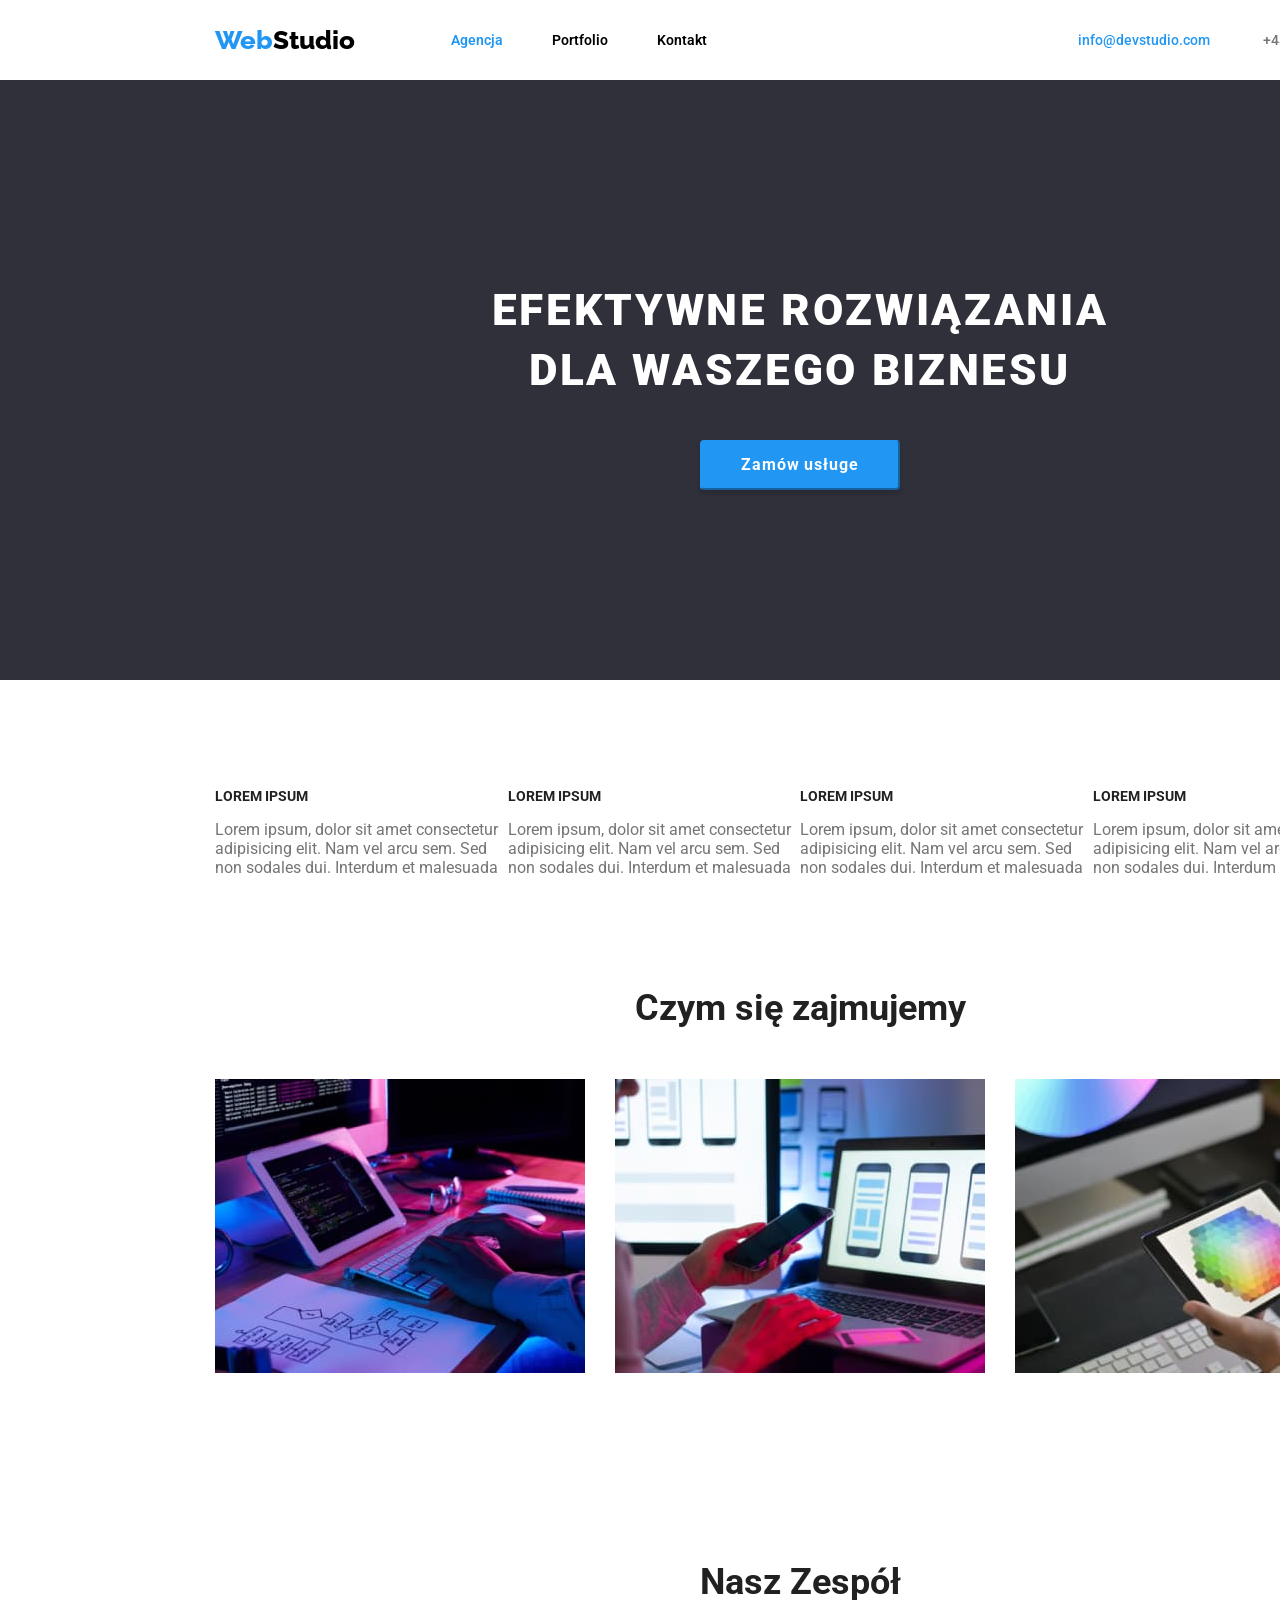
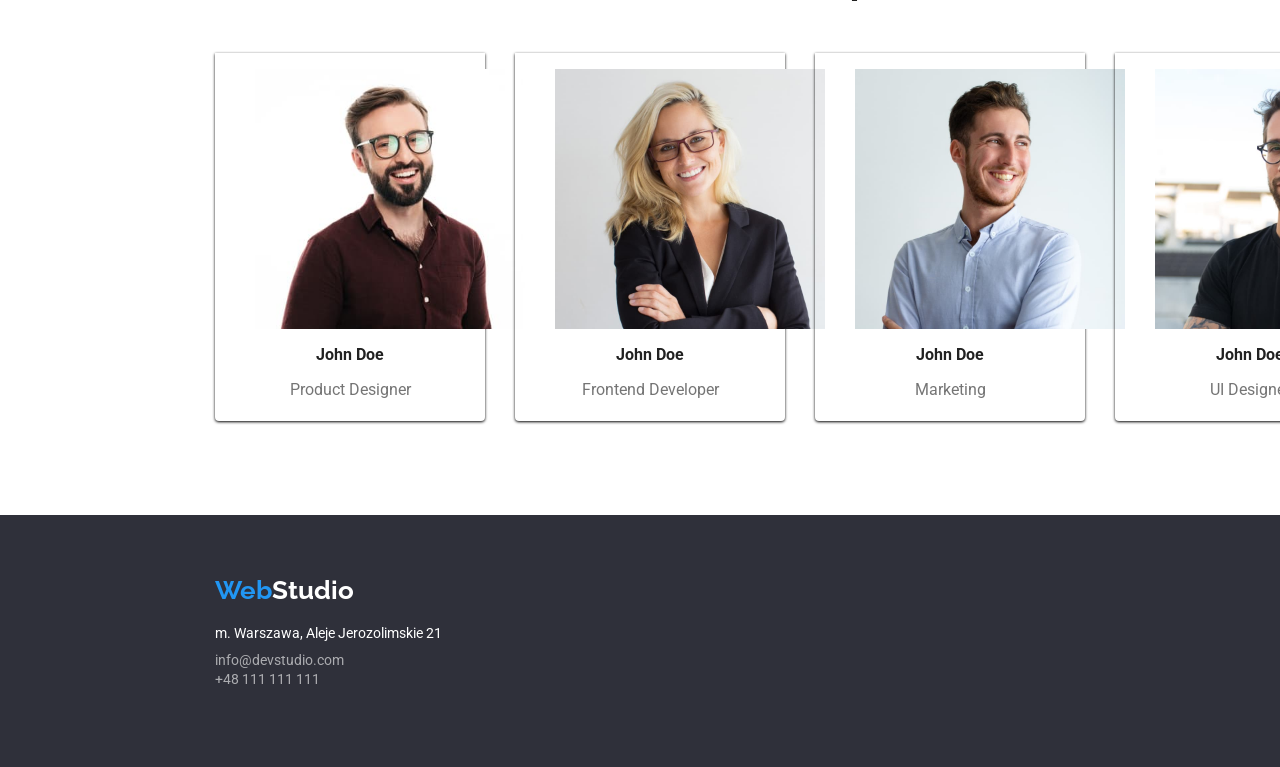
==== index.html @ 06a0cdfe "Add files via upload" ====
<!DOCTYPE html>
<html lang="pl">
  <head>
    <meta charset="UTF-8" />
    <meta http-equiv="X-UA-Compatible" content="IE=edge" />
    <meta name="viewport" content="width=device-width, initial-scale=1.0" />
    <title>goit-markup-hw-03</title>
    <link
      rel="stylesheet"
      href="https://cdnjs.cloudflare.com/ajax/libs/modern-normalize/1.0.0/modern-normalize.min.css"
    />
    <link rel="stylesheet" href="css/styles.css" />
    <link rel="preconnect" href="https://fonts.googleapis.com" />
    <link rel="preconnect" href="https://fonts.gstatic.com" crossorigin />
    <link
      href="https://fonts.googleapis.com/css2?family=Raleway&family=Roboto&display=swap"
      rel="stylesheet"
    />
  </head>

  <body>
    <header class="header cotainer">
      <div class="upper-line container">
        <a href="index.html" class="logo-up link"
          ><span class="logo-first">Web</span
          ><span class="logo-second">Studio</span></a
        >

        <!-- Nawigacja do innych stron -->
        <nav class="nav-links">
          <ul class="nav-class list">
            <li><a href="agencja" class="agency link">Agencja</a></li>
            <li>
              <a href="portfolio.html" class="portfolio link">Portfolio</a>
            </li>
            <li><a href="kontakt" class="contact link">Kontakt</a></li>
          </ul>
        </nav>

        <!-- Mail i telefon -->
        <address class="address-up">
          <a href="mailto:info@devstudio.com" class="address-up-mail link"
            >info@devstudio.com</a
          >
          <a href="tel:+48111111111" class="address-up-tel link"
            >+48 111 111 111</a
          >
        </address>
      </div>
    </header>

    <!--Główny nagłówek + przycisk-->
    <section class="main-headder container">
      <h1>EFEKTYWNE ROZWIĄZANIA DLA WASZEGO BIZNESU</h1>
      <button type="button" class="selector-main">Zamów usługe</button>
    </section>
    <!--Opisy-->
    <main>
      <div class="container">
        <div class="lorem-ipsum">
          <ul class="ipsum list">
            <!-- <div class="list one"> -->
            <li>
              <p class="ipsum-main">LOREM IPSUM</p>
              <p class="ipsum-secondarry">
                Lorem ipsum, dolor sit amet consectetur adipisicing elit. Nam
                vel arcu sem. Sed non sodales dui. Interdum et malesuada
              </p>
            </li>
            <!-- </div>
            <div class="list two"> -->
            <li>
              <p class="ipsum-main">LOREM IPSUM</p>
              <p class="ipsum-secondarry">
                Lorem ipsum, dolor sit amet consectetur adipisicing elit. Nam
                vel arcu sem. Sed non sodales dui. Interdum et malesuada
              </p>
            </li>
            <!-- </div>
            <div class="list three"> -->
            <li>
              <p class="ipsum-main">LOREM IPSUM</p>
              <p class="ipsum-secondarry">
                Lorem ipsum, dolor sit amet consectetur adipisicing elit. Nam
                vel arcu sem. Sed non sodales dui. Interdum et malesuada
              </p>
            </li>
            <!-- </div>
            <div class="list four"> -->
            <li>
              <p class="ipsum-main">LOREM IPSUM</p>
              <p class="ipsum-secondarry">
                Lorem ipsum, dolor sit amet consectetur adipisicing elit. Nam
                vel arcu sem. Sed non sodales dui. Interdum et malesuada
              </p>
            </li>
            <!-- </div> -->
          </ul>
        </div>
        <!--Foto-->
        <section class="photos">
          <h2>Czym się zajmujemy</h2>

          <ul class="photo list">
            <li class="photo-one">
              <img
                src="images/img01.jpg"
                alt="Programowanie"
                width="370"
                height="294"
              />
            </li>
            <li class="photo-two">
              <img
                src="images/img02.jpg"
                alt="Smartfony"
                width="370"
                height="294"
              />
            </li>
            <li class="photo-three">
              <img
                src="images/img03.jpg"
                alt="paleta kolorów na tablecie"
                width="370"
                height="294"
              />
            </li>
          </ul>
        </section>
        <!--Załoga-->
        <section class="our-team">
          <h2>Nasz Zespół</h2>
          <div class="container">
            <ul class="members list">
              <li class="member">
                <figure>
                  <img
                    src="images/portrait01.jpg"
                    alt="John Product Designer"
                    width="270"
                    height="260"
                  />
                  <figcaption>
                    <p class="john-doe">John Doe</p>
                    <p class="member-text">Product Designer</p>
                  </figcaption>
                </figure>
              </li>

              <li class="member two">
                <figure>
                  <img
                    src="images/portrait02.jpg"
                    alt="John Product Designer"
                    width="270"
                    height="260"
                  />
                  <figcaption>
                    <p class="john-doe">John Doe</p>
                    <p class="member-text">Frontend Developer</p>
                  </figcaption>
                </figure>
              </li>

              <li class="member three">
                <figure>
                  <img
                    src="images/portrait03.jpg"
                    alt="John Product Designer"
                    width="270"
                    height="260"
                  />
                  <figcaption>
                    <p class="john-doe">John Doe</p>
                    <p class="member-text">Marketing</p>
                  </figcaption>
                </figure>
              </li>

              <li class="member four">
                <figure>
                  <img
                    src="images/portrait04.jpg"
                    alt="John Product Designer"
                    width="270"
                    height="260"
                  />
                  <figcaption>
                    <p class="john-doe">John Doe</p>
                    <p class="member-text">UI Designer</p>
                  </figcaption>
                </figure>
              </li>
            </ul>
          </div>
        </section>
      </div>
    </main>
    <!--Stopka-->
    <footer>
      <div class="container">
        <section class="lower-line">
          <h3>
            <a href="index.html" class="logo-down link"
              ><span class="logo-down-first">Web</span
              ><span class="logo-down-second">Studio</span></a
            >
          </h3>

          <address class="adress-down-first">
            m. Warszawa, Aleje Jerozolimskie 21
          </address>

          <address class="adress-down-second link">
            <a href="mailto:info@devstudio.com" class="mail-bottom"
              >info@devstudio.com</a
            >
            <br />
            <a href="tel:+48111111111" class="tel-bottom">+48 111 111 111</a>
          </address>
        </section>
      </div>
    </footer>
  </body>
</html>
---- css/styles.css ----
:root {
  --first-text-color: #212121;
  --second-text-color: #757575;
  --third-text-color: #ffffff;
  --fourth-text-color: #2196f3;
  --fifth-text-color: #000;
  --first-background-color: #fff;
  --second-background-color: #2f303a;
  --button-color: #2196f3;
  --selectors-background-colour: #f5f4fa;
}

body {
  font-family: Roboto;
  line-height: normal;
  box-sizing: border-box;
  display: block;
  color: var(--second-text-color);
}

h1,
h2,
h3,
h4,
h5,
h6 {
  margin: 0;
}

ul,
ol {
  margin: 0;
  padding: 0;
}

p {
  padding: 0;
}

img {
  display: block;
}
.list {
  list-style: none;
}

.link {
  text-decoration: none;
}

.container {
  width: 1600px;
  align-items: center;
  /* margin: 0 auto; */
}

/* style nagłówka */
.header .countainer {
  display: flex;
  align-items: center;
}
.header {
  border: var(--first-background-color);
  width: 1600px;
  height: 80px;
  display: flex;
}

.header .upper-line {
  background-color: var(--first-background-color);
  display: flex;
}
.logo-up {
  font-family: Raleway;
  font-weight: 900;
  font-size: 26px;
  text-decoration: none;
  text-align: left;
  width: 145px;
  height: 31px;
  margin-left: 215px;
}
.logo-up :hover {
  font-family: Raleway;
  font-weight: 800;
  font-size: 26px;
  text-decoration: none;
}

.logo-first {
  color: var(--fourth-text-color);
  font-weight: 800;
  font-size: 26px;
}
.logo-second {
  color: var(--fifth-text-color);
  font-weight: 800;
  font-size: 26px;
}
.header .nav-links {
  padding-left: 91px;
}
.nav-links ul {
  font-weight: 600;
  font-size: 14px;
  font-style: normal;
  line-height: 16px;
  word-spacing: 46px;
}

.nav-class li {
  display: inline;
  text-decoration: none;
}

.nav-class li:hover {
  display: inline;
  text-decoration: none;
}

.nav-class a {
  text-decoration: none;
}

.nav-class a:hover {
  display: inline;
}

.agency {
  color: #2196f3;
}
.agency:hover {
  text-decoration: none;
}
.portfolio {
  color: #000;
}
.portfolio:hover {
  text-decoration: none;
}
.contact {
  color: #000;
}
.contact:hover {
  text-decoration: none;
}

.header .address-up {
  padding-left: 371px;
}

.address-up {
  font-weight: 500;
  font-size: 14px;
  font-style: normal;
  text-align: right;
  top: 32px;
}

.address-up :hover {
  font-weight: 500;
  font-size: 14px;
  text-decoration: underline;
  text-align: right;
}

.address-up-mail {
  color: #2196f3;
  text-decoration: none;
}

.address-up-tel {
  color: var(--second-text-color);
  text-decoration: none;
  padding-left: 50px;
}

/* style Głównego nagłówka i przycisku na stronie głónej*/

.main-headder {
  background-color: var(--second-background-color);
  text-align: center;
  align-items: center;
  width: 1600px;
  height: 600px;
}
h1 {
  font-weight: 900;
  font-size: 44px;
  line-height: 60px;
  letter-spacing: 0.06em;
  text-transform: uppercase;
  color: var(--third-text-color);
  padding: 200px 452px 40px 452px;
}

.selector-main {
  font-style: normal;
  font-weight: 700;
  font-size: 16px;
  line-height: 30px;
  letter-spacing: 0.06em;
  background-color: var(--button-color);
  border-color: var(--button-color);
  border-radius: 4px;
  box-shadow: 0px 4px 4px rgba(0, 0, 0, 0.15);
  color: var(--third-text-color);
  cursor: pointer;
  width: 200px;
  height: 50px;
  margin-bottom: 200px;
}

.selector-main :hover,
.selector-main :focus {
  color: var(--third-text-color);
}

/*komórki lorem ipsum*/
.ipsum {
  display: flex;
  margin-left: 215px;
  margin-right: 215px;
  margin-top: 94px;
  justify-content: space-evenly;
  padding-bottom: 94px;
}

.ipsum.reversed {
  flex-direction: row;
}

.lorem-ipsum li {
  list-style: none;
  display: block;
  text-align: left;
}

.ipsum-main {
  font-weight: 700;
  font-size: 14px;
  color: var(--first-text-color);
  text-align: left;
}

.ipsum-secondarry {
  font-weight: 400;
  font-size: 14;
  font-style: normal;
  text-decoration: none;
  text-align: left;
  display: flex;
}

/* Foto */
.photos {
  background-color: var(--first-background-color);
  display: inline;
  color: var(--first-text-color);
}
.photos h2 {
  text-align: center;
  font-weight: 700;
  font-size: 36px;
  padding-bottom: 50px;
}

.photos ul {
  list-style: none;
}
.photo {
  display: flex;
  align-items: center;
  justify-content: space-between;
  flex-direction: row;
  margin-left: 215px;
  margin-right: 215px;
  padding-bottom: 188px;
}

/*Zespół*/
.our-team {
  background-color: var(--first-background-color);
}
.member {
  width: 270px;
  height: 368px;
  box-shadow: 0 2px 1px 0 #000000;
  box-shadow: 0 1px 1px 0 #000000;
  box-shadow: 0 1px 3px 0 #000000;
  border-bottom-right-radius: 4px;
  border-bottom-left-radius: 4px;
  border-image-width: 270px;
}

.our-team h2 {
  color: var(--first-text-color);
  font-weight: 700;
  font-size: 36px;
  text-align: center;
  padding-bottom: 50px;
}

.members {
  display: flex;
  flex-direction: row;
  justify-content: space-between;
  padding-bottom: 94px;
  margin-left: 215px;
  margin-right: 215px;
}

.members li {
  list-style: none;
  font-size: 16px;
  font-weight: 400;
}

.john-doe {
  font-size: 16px;
  font-weight: 700;
  text-align: center;
  color: var(--first-text-color);
}
.member-text {
  font-size: 16px;
  font-weight: 400;
  text-align: center;
}

/*Stopka*/

.lower-line {
  background-color: var(--second-background-color);
  height: 252px;
  padding-left: 215px;
  padding-top: 60px;
}

.logo-down {
  font-family: Raleway;
  font-weight: 700;
  font-size: 26px;
  text-decoration: none;
}
.logo-down:hover {
  font-family: Raleway;
  font-weight: 700;
  font-size: 26px;
  text-decoration: underline;
}
.logo-down-first {
  color: var(--fourth-text-color);
  font-weight: 700;
  font-size: 26px;
}

.logo-down-second {
  color: var(--third-text-color);
  font-weight: 700;
  font-size: 26px;
}

.adress-down-first {
  font-size: 14px;
  font-weight: 400;
  font-style: normal;
  color: var(--third-text-color);
  padding-top: 20px;
  padding-bottom: 9px;
}

.adress-down-second a {
  font-size: 14px;
  font-weight: 400;
  font-style: normal;
  text-decoration: none;
  color: rgba(255, 255, 255, 0.6);
}

.adress-down-second a:hover {
  font-size: 14px;
  font-weight: 400;
  font-style: normal;
  text-decoration: underline;
  color: rgba(255, 255, 255, 0.6);
}

/*Style dla <main> Portfolio*/

.selectors {
  background-color: var(--first-background-color);
  display: flex;
  font-style: normal;
  font-weight: 500;
  font-size: 16px;
  line-height: 26px;
  list-style: none;
  justify-content: center;
}
.selector-one {
  color: var(--first-text-color);
  background-color: var(--selectors-background-colour);
  border: none;
  cursor: pointer;
  width: 93px;
  height: 38px;
}
.selector-one:hover,
.selector-two:hover,
.selector-three:hover,
.selector-four:hover,
.selector-five:hover {
  text-align: center;
  background-color: var(--button-color);
  border-color: var(--button-color);
  border-radius: 4px;
  color: var(--third-text-color);
}

.selector-one :focus,
.selector-two :focus,
.selector-three :focus,
.selector-four :focus,
.selector-five :focus {
  text-align: center;
  background-color: var(--button-color);
  border-color: var(--button-color);
  border-radius: 4px;
  color: var(--third-text-color);
}

.selector-two {
  color: var(--first-text-color);
  background-color: var(--selectors-background-colour);
  border: none;
  cursor: pointer;
  width: 93px;
  height: 38px;
}

.selector-three {
  color: var(--first-text-color);
  background-color: var(--selectors-background-colour);
  border: none;
  cursor: pointer;
  width: 93px;
  height: 38px;
}

.selector-four {
  color: var(--first-text-color);
  background-color: var(--selectors-background-colour);
  border: none;
  cursor: pointer;
  width: 93px;
  height: 38px;
}

.selector-five {
  color: var(--first-text-color);
  background-color: var(--selectors-background-colour);
  border: none;
  cursor: pointer;
  width: 93px;
  height: 38px;
}
.selectors ul {
  list-style: none;
  text-align: center;
}
.products {
  display: flex;
  flex-wrap: wrap;
  margin-left: 215px;
  margin-top: 50px;
  padding-bottom: 114px;
  list-style: none;
}
.products li {
  padding-right: 30px;
  padding-bottom: 30px;
}
.prod-title {
  font-size: 18;
  font-weight: 700;
  color: var(--first-text-color);
  padding-top: 20px;
  padding-left: 24px;
}
.prod-decription {
  font-size: 16;
  font-weight: 400;
  color: var(--second-text-color);
  padding-left: 24px;
  padding-top: 4px;
}
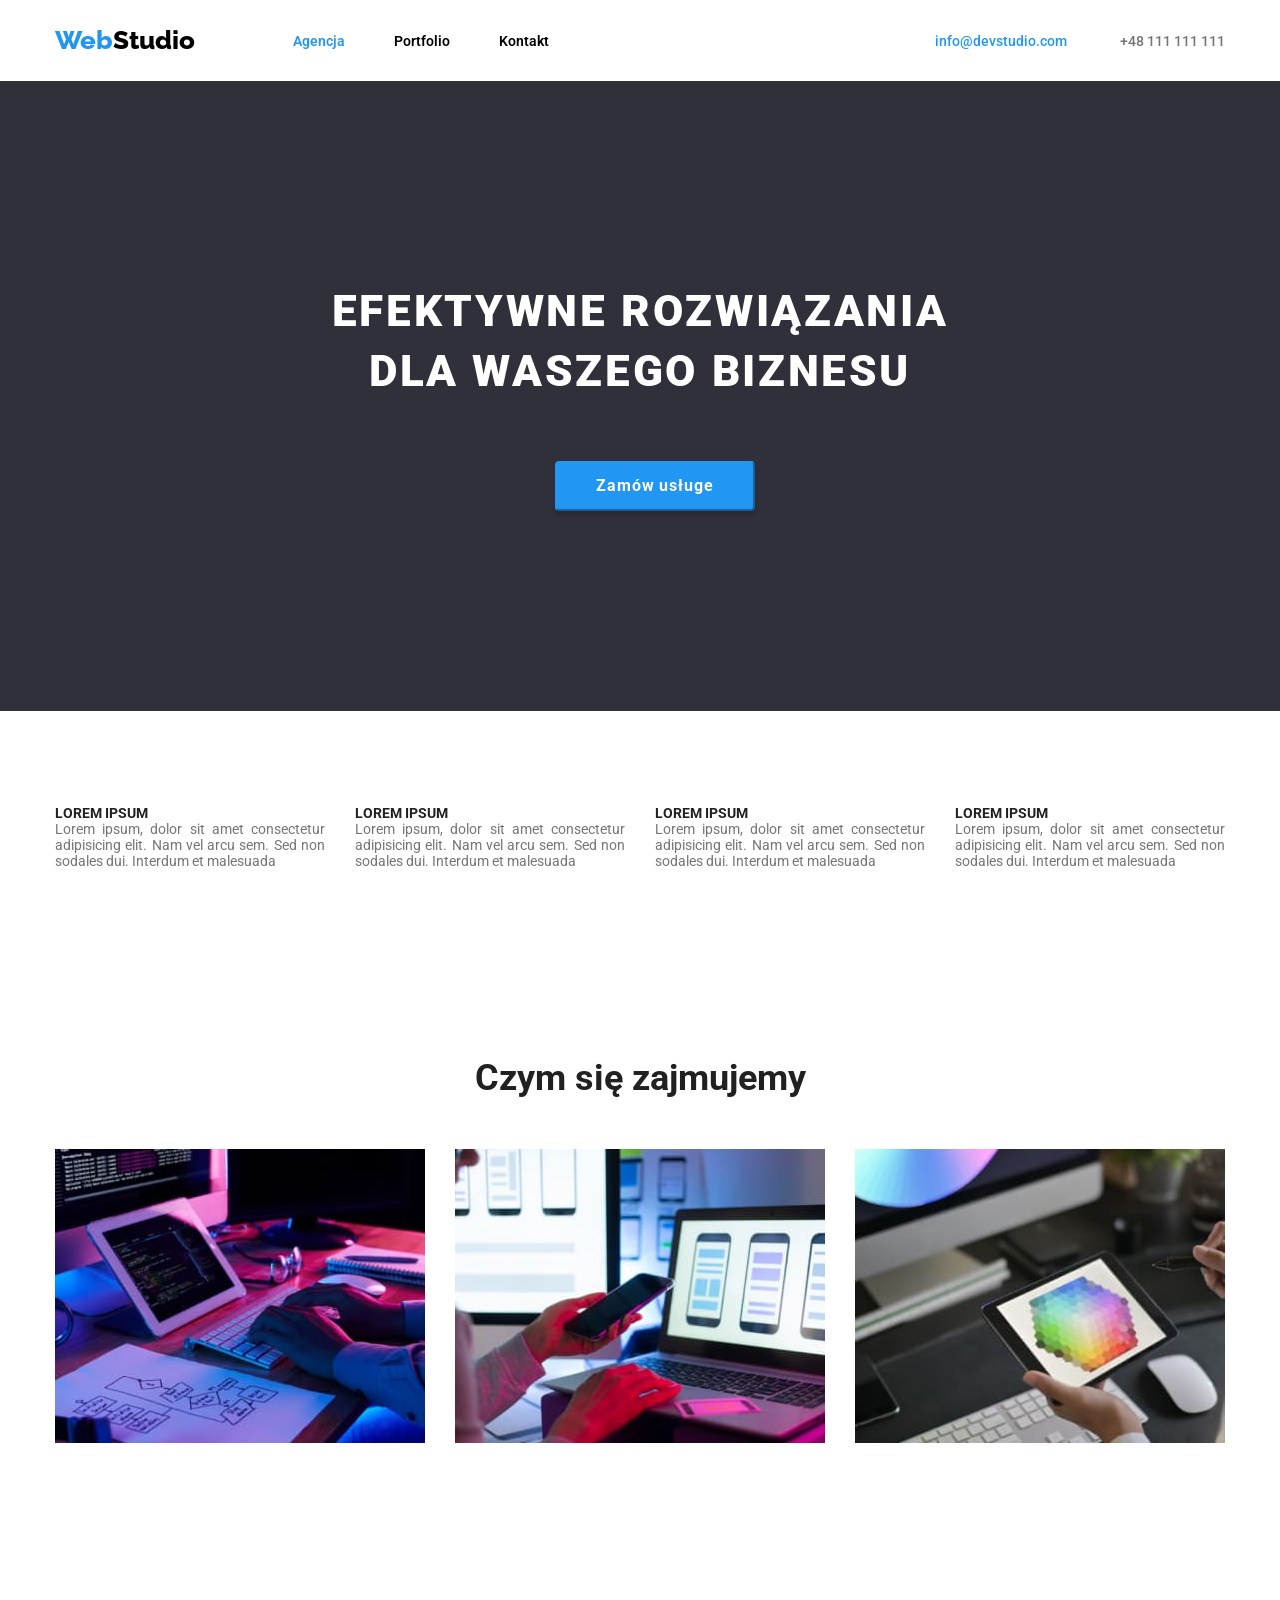
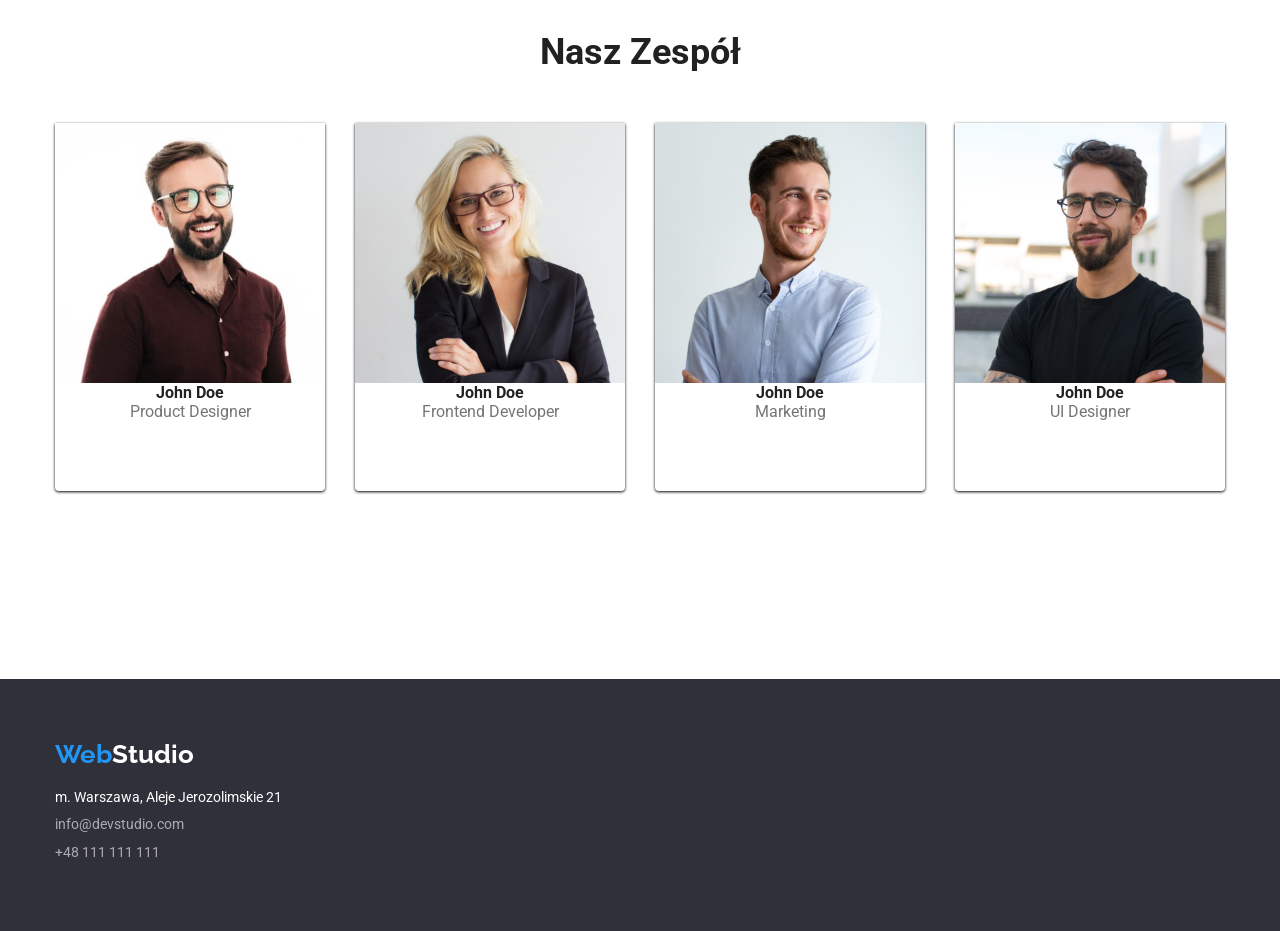
==== commit a90911c1: "update index.html" ====
--- a/index.html
+++ b/index.html
@@ -50,88 +50,91 @@
     </header>
 
     <!--Główny nagłówek + przycisk-->
-    <section class="main-headder container">
-      <h1>EFEKTYWNE ROZWIĄZANIA DLA WASZEGO BIZNESU</h1>
-      <button type="button" class="selector-main">Zamów usługe</button>
+    <section class="main-headder">
+      <div class="container">
+        <h1>EFEKTYWNE ROZWIĄZANIA DLA WASZEGO BIZNESU</h1>
+        <button type="button" class="selector-main">Zamów usługe</button>
+      </div>
     </section>
     <!--Opisy-->
     <main>
-      <div class="container">
+      <div>
         <div class="lorem-ipsum">
-          <ul class="ipsum list">
-            <!-- <div class="list one"> -->
-            <li>
-              <p class="ipsum-main">LOREM IPSUM</p>
-              <p class="ipsum-secondarry">
-                Lorem ipsum, dolor sit amet consectetur adipisicing elit. Nam
-                vel arcu sem. Sed non sodales dui. Interdum et malesuada
-              </p>
-            </li>
-            <!-- </div>
-            <div class="list two"> -->
-            <li>
-              <p class="ipsum-main">LOREM IPSUM</p>
-              <p class="ipsum-secondarry">
-                Lorem ipsum, dolor sit amet consectetur adipisicing elit. Nam
-                vel arcu sem. Sed non sodales dui. Interdum et malesuada
-              </p>
-            </li>
-            <!-- </div>
-            <div class="list three"> -->
-            <li>
-              <p class="ipsum-main">LOREM IPSUM</p>
-              <p class="ipsum-secondarry">
-                Lorem ipsum, dolor sit amet consectetur adipisicing elit. Nam
-                vel arcu sem. Sed non sodales dui. Interdum et malesuada
-              </p>
-            </li>
-            <!-- </div>
-            <div class="list four"> -->
-            <li>
-              <p class="ipsum-main">LOREM IPSUM</p>
-              <p class="ipsum-secondarry">
-                Lorem ipsum, dolor sit amet consectetur adipisicing elit. Nam
-                vel arcu sem. Sed non sodales dui. Interdum et malesuada
-              </p>
-            </li>
-            <!-- </div> -->
-          </ul>
+          <div class="container">
+            <ul class="ipsum list section">
+              <li>
+                <p class="ipsum-main">LOREM IPSUM</p>
+                <p class="ipsum-secondarry">
+                  Lorem ipsum, dolor sit amet consectetur adipisicing elit. Nam
+                  vel arcu sem. Sed non sodales dui. Interdum et malesuada
+                </p>
+              </li>
+
+              <li>
+                <p class="ipsum-main">LOREM IPSUM</p>
+                <p class="ipsum-secondarry">
+                  Lorem ipsum, dolor sit amet consectetur adipisicing elit. Nam
+                  vel arcu sem. Sed non sodales dui. Interdum et malesuada
+                </p>
+              </li>
+
+              <li>
+                <p class="ipsum-main">LOREM IPSUM</p>
+                <p class="ipsum-secondarry">
+                  Lorem ipsum, dolor sit amet consectetur adipisicing elit. Nam
+                  vel arcu sem. Sed non sodales dui. Interdum et malesuada
+                </p>
+              </li>
+
+              <li>
+                <p class="ipsum-main">LOREM IPSUM</p>
+                <p class="ipsum-secondarry">
+                  Lorem ipsum, dolor sit amet consectetur adipisicing elit. Nam
+                  vel arcu sem. Sed non sodales dui. Interdum et malesuada
+                </p>
+              </li>
+              <!-- </div> -->
+            </ul>
+          </div>
         </div>
         <!--Foto-->
-        <section class="photos">
-          <h2>Czym się zajmujemy</h2>
-
-          <ul class="photo list">
-            <li class="photo-one">
-              <img
-                src="images/img01.jpg"
-                alt="Programowanie"
-                width="370"
-                height="294"
-              />
-            </li>
-            <li class="photo-two">
-              <img
-                src="images/img02.jpg"
-                alt="Smartfony"
-                width="370"
-                height="294"
-              />
-            </li>
-            <li class="photo-three">
-              <img
-                src="images/img03.jpg"
-                alt="paleta kolorów na tablecie"
-                width="370"
-                height="294"
-              />
-            </li>
-          </ul>
-        </section>
+        <div class="photos">
+          <div class="container section">
+            <h2>Czym się zajmujemy</h2>
+
+            <ul class="photo list">
+              <li class="photo-one">
+                <img
+                  src="images/img01.jpg"
+                  alt="Programowanie"
+                  width="370"
+                  height="294"
+                />
+              </li>
+              <li class="photo-two">
+                <img
+                  src="images/img02.jpg"
+                  alt="Smartfony"
+                  width="370"
+                  height="294"
+                />
+              </li>
+              <li class="photo-three">
+                <img
+                  src="images/img03.jpg"
+                  alt="paleta kolorów na tablecie"
+                  width="370"
+                  height="294"
+                />
+              </li>
+            </ul>
+          </div>
+        </div>
         <!--Załoga-->
-        <section class="our-team">
-          <h2>Nasz Zespół</h2>
+        <div class="our-team section">
           <div class="container">
+            <h2>Nasz Zespół</h2>
+
             <ul class="members list">
               <li class="member">
                 <figure>
@@ -194,13 +197,13 @@
               </li>
             </ul>
           </div>
-        </section>
+        </div>
       </div>
     </main>
     <!--Stopka-->
     <footer>
-      <div class="container">
-        <section class="lower-line">
+      <div class="lower-line section">
+        <div class="container">
           <h3>
             <a href="index.html" class="logo-down link"
               ><span class="logo-down-first">Web</span
@@ -213,13 +216,17 @@
           </address>
 
           <address class="adress-down-second link">
-            <a href="mailto:info@devstudio.com" class="mail-bottom"
-              >info@devstudio.com</a
-            >
-            <br />
-            <a href="tel:+48111111111" class="tel-bottom">+48 111 111 111</a>
+            <ul class="adress-down list">
+              <li class="mail-bottom">
+                <a href="mailto:info@devstudio.com">info@devstudio.com</a>
+              </li>
+
+              <li class="tel-bottom">
+                <a href="tel:+48111111111">+48 111 111 111</a>
+              </li>
+            </ul>
           </address>
-        </section>
+        </div>
       </div>
     </footer>
   </body>
--- a/css/styles.css
+++ b/css/styles.css
@@ -10,6 +10,11 @@
   --selectors-background-colour: #f5f4fa;
 }
 
+* {
+  margin: 0;
+  padding: 0;
+}
+
 body {
   font-family: Roboto;
   line-height: normal;
@@ -49,23 +54,27 @@
 }
 
 .container {
-  width: 1600px;
-  align-items: center;
-  /* margin: 0 auto; */
-}
-
+  width: 1200px;
+  margin: 0 auto;
+  padding-left: 15px;
+  padding-right: 15px;
+}
+
+.section {
+  padding-top: 94px;
+  padding-bottom: 94px;
+}
 /* style nagłówka */
-.header .countainer {
-  display: flex;
-  align-items: center;
-}
 .header {
   border: var(--first-background-color);
-  width: 1600px;
-  height: 80px;
-  display: flex;
-}
-
+  display: flex;
+  align-items: center;
+  padding-top: 25px;
+  padding-bottom: 25px;
+}
+.upper-line {
+  align-items: center;
+}
 .header .upper-line {
   background-color: var(--first-background-color);
   display: flex;
@@ -78,7 +87,6 @@
   text-align: left;
   width: 145px;
   height: 31px;
-  margin-left: 215px;
 }
 .logo-up :hover {
   font-family: Raleway;
@@ -97,15 +105,20 @@
   font-weight: 800;
   font-size: 26px;
 }
+
 .header .nav-links {
-  padding-left: 91px;
+  padding-left: 93px;
+  gap: 46px;
+  top: 32px;
 }
 .nav-links ul {
+  display: inline;
   font-weight: 600;
   font-size: 14px;
   font-style: normal;
   line-height: 16px;
   word-spacing: 46px;
+  align-items: center;
 }
 
 .nav-class li {
@@ -146,15 +159,15 @@
 }
 
 .header .address-up {
-  padding-left: 371px;
+  margin-left: auto;
+  display: inline;
 }
 
 .address-up {
   font-weight: 500;
   font-size: 14px;
   font-style: normal;
-  text-align: right;
-  top: 32px;
+  text-align: left;
 }
 
 .address-up :hover {
@@ -179,10 +192,9 @@
 
 .main-headder {
   background-color: var(--second-background-color);
-  text-align: center;
-  align-items: center;
-  width: 1600px;
-  height: 600px;
+}
+.main-headder .container {
+  align-items: center;
 }
 h1 {
   font-weight: 900;
@@ -190,12 +202,15 @@
   line-height: 60px;
   letter-spacing: 0.06em;
   text-transform: uppercase;
-  color: var(--third-text-color);
-  padding: 200px 452px 40px 452px;
+  text-align: center;
+  color: var(--third-text-color);
+  padding: 200px 252px 30px 252px;
 }
 
 .selector-main {
   font-style: normal;
+  text-align: center;
+  align-items: center;
   font-weight: 700;
   font-size: 16px;
   line-height: 30px;
@@ -208,7 +223,7 @@
   cursor: pointer;
   width: 200px;
   height: 50px;
-  margin-bottom: 200px;
+  margin: 30px 500px 200px 500px;
 }
 
 .selector-main :hover,
@@ -219,11 +234,8 @@
 /*komórki lorem ipsum*/
 .ipsum {
   display: flex;
-  margin-left: 215px;
-  margin-right: 215px;
-  margin-top: 94px;
   justify-content: space-evenly;
-  padding-bottom: 94px;
+  gap: 30px;
 }
 
 .ipsum.reversed {
@@ -245,10 +257,10 @@
 
 .ipsum-secondarry {
   font-weight: 400;
-  font-size: 14;
-  font-style: normal;
-  text-decoration: none;
-  text-align: left;
+  font-size: 14px;
+  font-style: normal;
+  text-decoration: none;
+  text-align: justify;
   display: flex;
 }
 
@@ -267,18 +279,16 @@
 
 .photos ul {
   list-style: none;
+  gap: 30px;
 }
 .photo {
   display: flex;
   align-items: center;
   justify-content: space-between;
   flex-direction: row;
-  margin-left: 215px;
-  margin-right: 215px;
-  padding-bottom: 188px;
-}
-
-/*Zespół*/
+}
+
+/*Załoga*/
 .our-team {
   background-color: var(--first-background-color);
 }
@@ -305,9 +315,8 @@
   display: flex;
   flex-direction: row;
   justify-content: space-between;
+  gap: 30px;
   padding-bottom: 94px;
-  margin-left: 215px;
-  margin-right: 215px;
 }
 
 .members li {
@@ -333,7 +342,6 @@
 .lower-line {
   background-color: var(--second-background-color);
   height: 252px;
-  padding-left: 215px;
   padding-top: 60px;
 }
 
@@ -376,6 +384,7 @@
   font-style: normal;
   text-decoration: none;
   color: rgba(255, 255, 255, 0.6);
+  text-align: left;
 }
 
 .adress-down-second a:hover {
@@ -385,12 +394,18 @@
   text-decoration: underline;
   color: rgba(255, 255, 255, 0.6);
 }
+.mail-bottom {
+  margin-bottom: 9px;
+}
 
 /*Style dla <main> Portfolio*/
-
 .selectors {
+  padding-bottom: 50px;
+}
+.selectors-list {
   background-color: var(--first-background-color);
   display: flex;
+  gap: 8px;
   font-style: normal;
   font-weight: 500;
   font-size: 16px;
@@ -469,27 +484,27 @@
   list-style: none;
   text-align: center;
 }
-.products {
-  display: flex;
+
+.products-list {
+  display: flex;
+  align-content: space-between;
   flex-wrap: wrap;
-  margin-left: 215px;
-  margin-top: 50px;
-  padding-bottom: 114px;
-  list-style: none;
-}
-.products li {
-  padding-right: 30px;
-  padding-bottom: 30px;
+  flex-basis: calc((100% - 60px) / 3);
+  gap: 30px;
+  align-items: center;
+}
+.products-list li {
+  border-bottom: 1px solid #eeeeee;
 }
 .prod-title {
-  font-size: 18;
+  font-size: 18px;
   font-weight: 700;
   color: var(--first-text-color);
   padding-top: 20px;
   padding-left: 24px;
 }
 .prod-decription {
-  font-size: 16;
+  font-size: 16px;
   font-weight: 400;
   color: var(--second-text-color);
   padding-left: 24px;
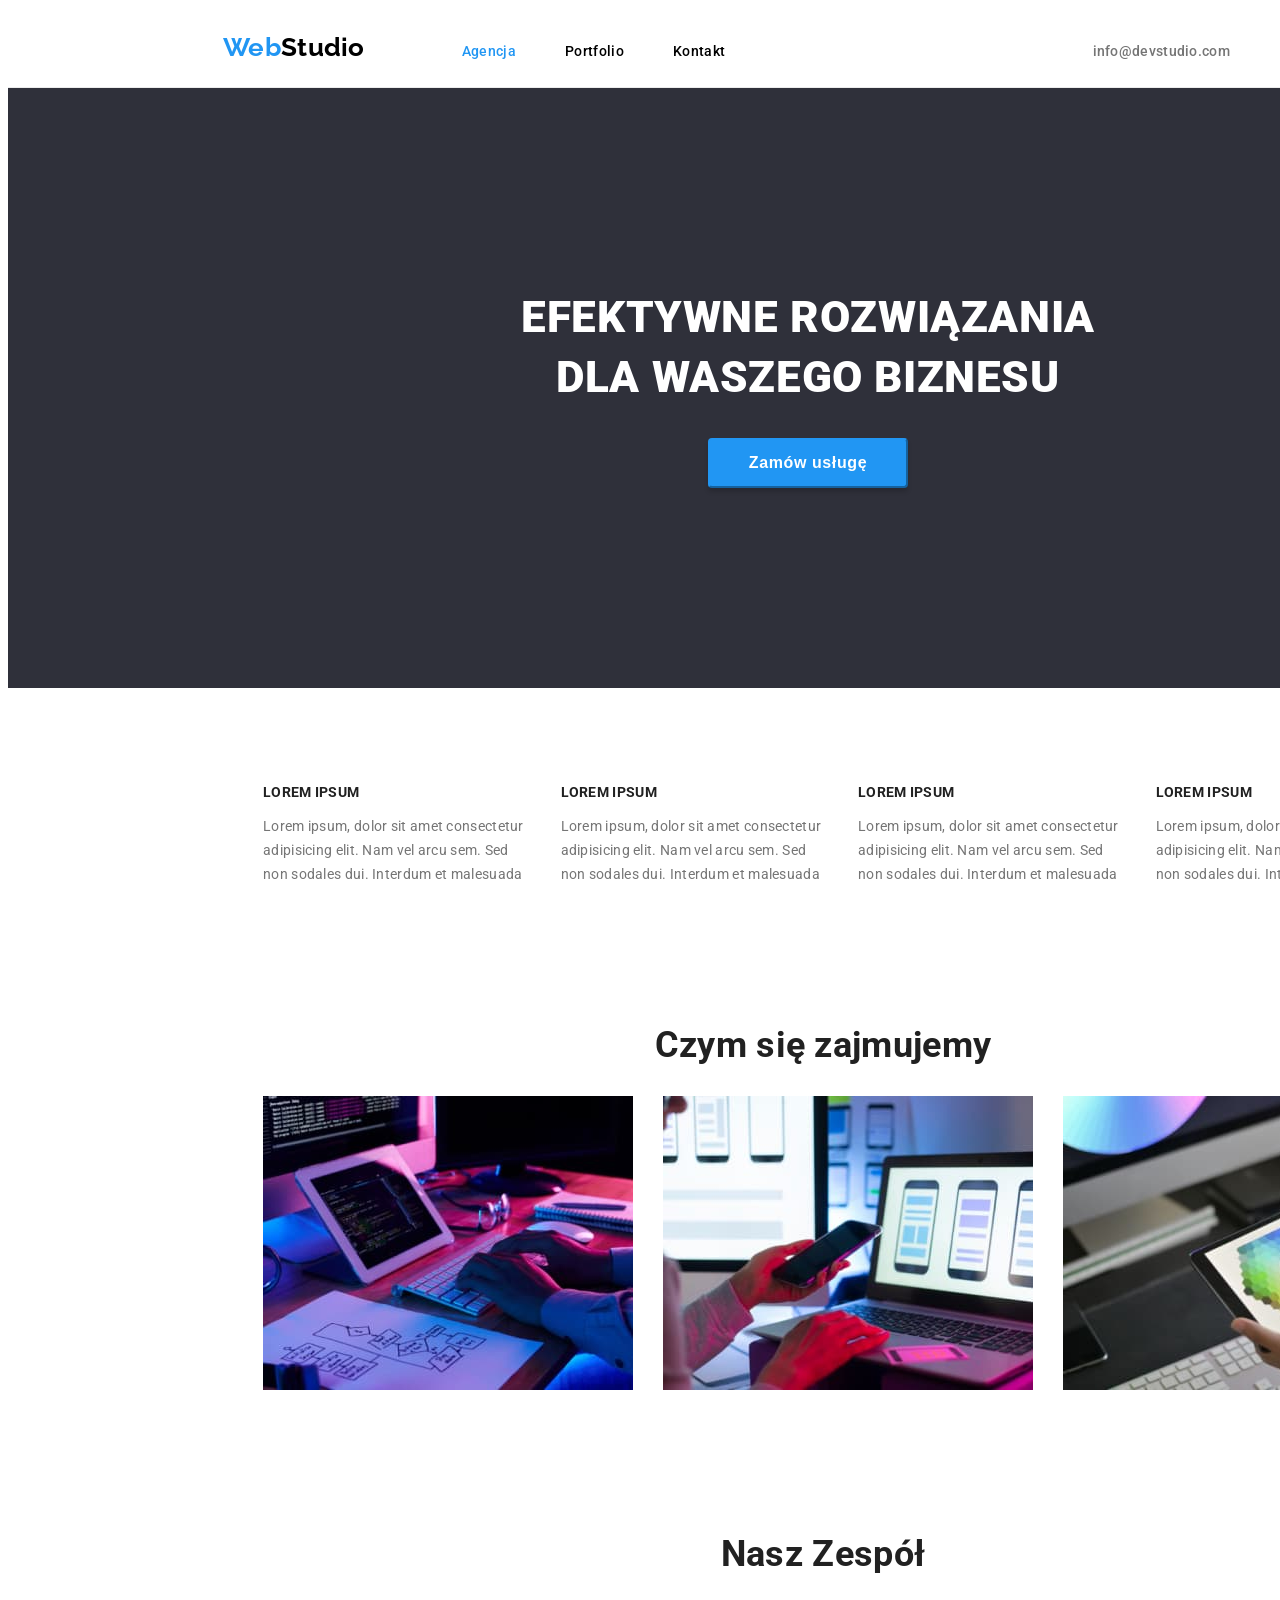
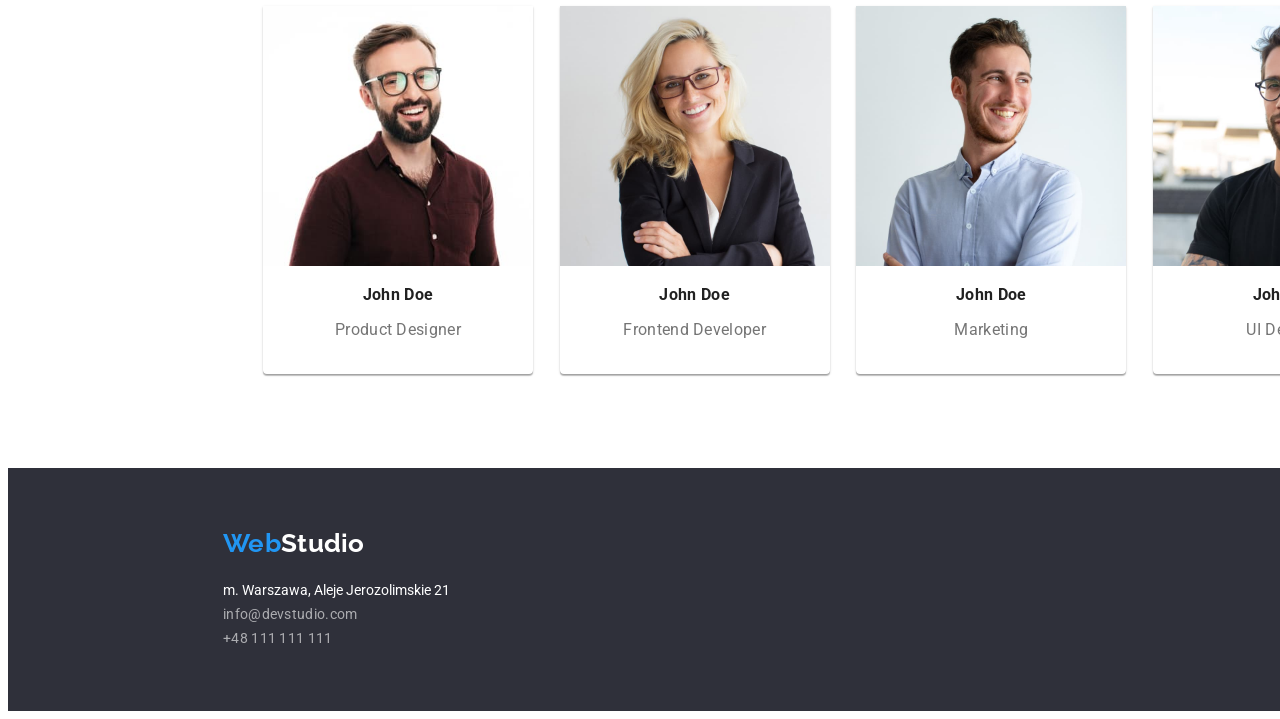
==== commit 8be9fade: "Add files via upload" ====
--- a/index.html
+++ b/index.html
@@ -7,102 +7,101 @@
     <title>goit-markup-hw-03</title>
     <link
       rel="stylesheet"
-      href="https://cdnjs.cloudflare.com/ajax/libs/modern-normalize/1.0.0/modern-normalize.min.css"
+      href="node_modules/modern-normalize/modern-normalize.css"
     />
-    <link rel="stylesheet" href="css/styles.css" />
+    <link rel="stylesheet" href="./css/styles.css" />
     <link rel="preconnect" href="https://fonts.googleapis.com" />
     <link rel="preconnect" href="https://fonts.gstatic.com" crossorigin />
     <link
-      href="https://fonts.googleapis.com/css2?family=Raleway&family=Roboto&display=swap"
+      href="https://fonts.googleapis.com/css2?family=Raleway:wght@700&family=Roboto:wght@400;500;700;900&display=swap"
       rel="stylesheet"
     />
   </head>
-
   <body>
-    <header class="header cotainer">
-      <div class="upper-line container">
-        <a href="index.html" class="logo-up link"
-          ><span class="logo-first">Web</span
-          ><span class="logo-second">Studio</span></a
-        >
-
-        <!-- Nawigacja do innych stron -->
-        <nav class="nav-links">
-          <ul class="nav-class list">
-            <li><a href="agencja" class="agency link">Agencja</a></li>
-            <li>
-              <a href="portfolio.html" class="portfolio link">Portfolio</a>
-            </li>
-            <li><a href="kontakt" class="contact link">Kontakt</a></li>
-          </ul>
-        </nav>
-
-        <!-- Mail i telefon -->
-        <address class="address-up">
-          <a href="mailto:info@devstudio.com" class="address-up-mail link"
-            >info@devstudio.com</a
-          >
-          <a href="tel:+48111111111" class="address-up-tel link"
-            >+48 111 111 111</a
-          >
-        </address>
+    <header>
+      <div class="container">
+        <div class="header">
+          <div class="header-logo">
+            <a href="index.html" class="logo-up"
+              ><span class="web">Web</span
+              ><span class="studio-up">Studio</span></a
+            >
+          </div>
+
+          <!-- Nawigacja do innych stron -->
+
+          <div class="nav-links">
+            <ul class="nav-list">
+              <li><a href="index.html" class="agency active">Agencja</a></li>
+              <li><a href="portfolio.html" class="portfolio">Portfolio</a></li>
+              <li><a href="/kontakt" class="contact">Kontakt</a></li>
+            </ul>
+          </div>
+
+          <!-- Mail i telefon-->
+          <div class="contact-details">
+            <a href="mailto:info@devstudio.com" class="contact-details_email"
+              >info@devstudio.com</a
+            >
+            <a href="tel:+48111111111" class="contact-details_tel"
+              >+48 111 111 111</a
+            >
+          </div>
+        </div>
       </div>
     </header>
 
-    <!--Główny nagłówek + przycisk-->
-    <section class="main-headder">
+    <main>
+      <!--Główny nagłówek + przycisk-->
+      <div class="button-background">
+        <h1 class="button-description">
+          EFEKTYWNE ROZWIĄZANIA <br />
+          DLA WASZEGO BIZNESU
+        </h1>
+        <button type="button" class="order-button">Zamów usługę</button>
+      </div>
+      <!--Opisy-->
       <div class="container">
-        <h1>EFEKTYWNE ROZWIĄZANIA DLA WASZEGO BIZNESU</h1>
-        <button type="button" class="selector-main">Zamów usługe</button>
-      </div>
-    </section>
-    <!--Opisy-->
-    <main>
-      <div>
-        <div class="lorem-ipsum">
-          <div class="container">
-            <ul class="ipsum list section">
-              <li>
-                <p class="ipsum-main">LOREM IPSUM</p>
-                <p class="ipsum-secondarry">
-                  Lorem ipsum, dolor sit amet consectetur adipisicing elit. Nam
-                  vel arcu sem. Sed non sodales dui. Interdum et malesuada
-                </p>
-              </li>
-
-              <li>
-                <p class="ipsum-main">LOREM IPSUM</p>
-                <p class="ipsum-secondarry">
-                  Lorem ipsum, dolor sit amet consectetur adipisicing elit. Nam
-                  vel arcu sem. Sed non sodales dui. Interdum et malesuada
-                </p>
-              </li>
-
-              <li>
-                <p class="ipsum-main">LOREM IPSUM</p>
-                <p class="ipsum-secondarry">
-                  Lorem ipsum, dolor sit amet consectetur adipisicing elit. Nam
-                  vel arcu sem. Sed non sodales dui. Interdum et malesuada
-                </p>
-              </li>
-
-              <li>
-                <p class="ipsum-main">LOREM IPSUM</p>
-                <p class="ipsum-secondarry">
-                  Lorem ipsum, dolor sit amet consectetur adipisicing elit. Nam
-                  vel arcu sem. Sed non sodales dui. Interdum et malesuada
-                </p>
-              </li>
-              <!-- </div> -->
-            </ul>
-          </div>
-        </div>
-        <!--Foto-->
-        <div class="photos">
-          <div class="container section">
+        <section class="section">
+          <div class="lorem-ipsum">
+            <ul>
+              <li>
+                <p class="ipsum-main">LOREM IPSUM</p>
+                <p class="ipsum-secondarry">
+                  Lorem ipsum, dolor sit amet consectetur adipisicing elit. Nam
+                  vel arcu sem. Sed non sodales dui. Interdum et malesuada
+                </p>
+              </li>
+              <li>
+                <p class="ipsum-main">LOREM IPSUM</p>
+                <p class="ipsum-secondarry">
+                  Lorem ipsum, dolor sit amet consectetur adipisicing elit. Nam
+                  vel arcu sem. Sed non sodales dui. Interdum et malesuada
+                </p>
+              </li>
+              <li>
+                <p class="ipsum-main">LOREM IPSUM</p>
+                <p class="ipsum-secondarry">
+                  Lorem ipsum, dolor sit amet consectetur adipisicing elit. Nam
+                  vel arcu sem. Sed non sodales dui. Interdum et malesuada
+                </p>
+              </li>
+              <li>
+                <p class="ipsum-main">LOREM IPSUM</p>
+                <p class="ipsum-secondarry">
+                  Lorem ipsum, dolor sit amet consectetur adipisicing elit. Nam
+                  vel arcu sem. Sed non sodales dui. Interdum et malesuada
+                </p>
+              </li>
+            </ul>
+          </div>
+        </section>
+        <!--Photo-->
+        <section class="section">
+          <div class="photos">
             <h2>Czym się zajmujemy</h2>
 
-            <ul class="photo list">
+            <ul class="photo">
               <li class="photo-one">
                 <img
                   src="images/img01.jpg"
@@ -129,13 +128,14 @@
               </li>
             </ul>
           </div>
-        </div>
-        <!--Załoga-->
-        <div class="our-team section">
-          <div class="container">
+        </section>
+
+        <!--Team-->
+
+        <section class="section">
+          <div class="our-team">
             <h2>Nasz Zespół</h2>
-
-            <ul class="members list">
+            <ul class="members">
               <li class="member">
                 <figure>
                   <img
@@ -151,7 +151,7 @@
                 </figure>
               </li>
 
-              <li class="member two">
+              <li class="member">
                 <figure>
                   <img
                     src="images/portrait02.jpg"
@@ -166,7 +166,7 @@
                 </figure>
               </li>
 
-              <li class="member three">
+              <li class="member">
                 <figure>
                   <img
                     src="images/portrait03.jpg"
@@ -181,7 +181,7 @@
                 </figure>
               </li>
 
-              <li class="member four">
+              <li class="member">
                 <figure>
                   <img
                     src="images/portrait04.jpg"
@@ -197,35 +197,43 @@
               </li>
             </ul>
           </div>
-        </div>
+        </section>
       </div>
     </main>
-    <!--Stopka-->
-    <footer>
-      <div class="lower-line section">
-        <div class="container">
-          <h3>
-            <a href="index.html" class="logo-down link"
-              ><span class="logo-down-first">Web</span
-              ><span class="logo-down-second">Studio</span></a
-            >
-          </h3>
-
-          <address class="adress-down-first">
-            m. Warszawa, Aleje Jerozolimskie 21
-          </address>
-
-          <address class="adress-down-second link">
-            <ul class="adress-down list">
-              <li class="mail-bottom">
-                <a href="mailto:info@devstudio.com">info@devstudio.com</a>
-              </li>
-
-              <li class="tel-bottom">
-                <a href="tel:+48111111111">+48 111 111 111</a>
-              </li>
-            </ul>
-          </address>
+
+    <!--Footer-->
+
+    <footer class="section_footer">
+      <div class="container">
+        <div>
+          <section>
+            <div class="lower-line">
+              <div class="left_section">
+                <h3>
+                  <a href="index.html" class="logo-down"
+                    ><span class="logo-down-first">Web</span
+                    ><span class="logo-down-second">Studio</span></a
+                  >
+                </h3>
+
+                <address class="adress-down-first">
+                  m. Warszawa, Aleje Jerozolimskie 21
+                </address>
+
+                <div class="footer-conntact">
+                  <a
+                    class="footer-conntact_email"
+                    href="mailto:info@devstudio.com"
+                    >info@devstudio.com</a
+                  >
+                  <br />
+                  <a class="footer-conntact_tel" href="tel:+48111111111"
+                    >+48 111 111 111</a
+                  >
+                </div>
+              </div>
+            </div>
+          </section>
         </div>
       </div>
     </footer>
--- a/css/styles.css
+++ b/css/styles.css
@@ -10,137 +10,100 @@
   --selectors-background-colour: #f5f4fa;
 }
 
-* {
-  margin: 0;
-  padding: 0;
-}
-
 body {
-  font-family: Roboto;
-  line-height: normal;
-  box-sizing: border-box;
-  display: block;
+  font-family: "Roboto", "Raleway", sans-serif;
   color: var(--second-text-color);
-}
-
-h1,
-h2,
-h3,
-h4,
-h5,
-h6 {
-  margin: 0;
-}
-
-ul,
-ol {
-  margin: 0;
-  padding: 0;
-}
-
-p {
-  padding: 0;
-}
-
-img {
-  display: block;
-}
-.list {
-  list-style: none;
-}
-
-.link {
-  text-decoration: none;
 }
 
 .container {
   width: 1200px;
-  margin: 0 auto;
+  margin-left: 200px;
+  margin-right: 200px;
   padding-left: 15px;
   padding-right: 15px;
 }
 
 .section {
   padding-top: 94px;
-  padding-bottom: 94px;
-}
-/* style nagłówka */
+  /* padding-bottom: 94px; */
+}
+
+/* Header - start */
+header {
+  width: 1600px;
+  border-bottom: 1px solid #ececec;
+}
 .header {
-  border: var(--first-background-color);
-  display: flex;
-  align-items: center;
-  padding-top: 25px;
+  background-color: var(--first-background-color);
+  display: block;
+  padding-top: 24px;
   padding-bottom: 25px;
 }
-.upper-line {
-  align-items: center;
-}
-.header .upper-line {
-  background-color: var(--first-background-color);
-  display: flex;
-}
+
+/* Web Studio */
+
+.header-logo {
+  display: inline;
+  text-align: left;
+}
+
 .logo-up {
   font-family: Raleway;
-  font-weight: 900;
+  font-weight: 700;
   font-size: 26px;
-  text-decoration: none;
-  text-align: left;
-  width: 145px;
-  height: 31px;
-}
-.logo-up :hover {
-  font-family: Raleway;
-  font-weight: 800;
-  font-size: 26px;
-  text-decoration: none;
-}
-
-.logo-first {
+  letter-spacing: 0.3px;
+  text-decoration: none;
+}
+
+.web {
   color: var(--fourth-text-color);
-  font-weight: 800;
-  font-size: 26px;
-}
-.logo-second {
+}
+
+.studio-up {
   color: var(--fifth-text-color);
-  font-weight: 800;
-  font-size: 26px;
-}
-
-.header .nav-links {
+}
+
+/* Navigation Links */
+
+.nav-links {
+  text-align: center;
+  display: inline;
+  padding-top: 32px;
+  padding-bottom: 32px;
+}
+
+.nav-links ul {
+  font-weight: 500;
+  font-size: 14px;
+  line-height: 1.17;
+  letter-spacing: 0.3px;
+  word-spacing: 46px;
+  display: inline;
   padding-left: 93px;
-  gap: 46px;
-  top: 32px;
-}
-.nav-links ul {
-  display: inline;
-  font-weight: 600;
-  font-size: 14px;
-  font-style: normal;
-  line-height: 16px;
-  word-spacing: 46px;
-  align-items: center;
-}
-
-.nav-class li {
-  display: inline;
-  text-decoration: none;
-}
-
-.nav-class li:hover {
-  display: inline;
-  text-decoration: none;
-}
-
-.nav-class a {
-  text-decoration: none;
-}
-
-.nav-class a:hover {
-  display: inline;
+}
+
+.nav-list li {
+  display: inline;
+  text-decoration: none;
+}
+
+.nav-list li:hover {
+  display: inline;
+  text-decoration: none;
+}
+
+.nav-list a {
+  text-decoration: none;
+}
+
+.nav-list a:hover {
+  display: inline;
+  text-decoration: none;
+  color: var(--fourth-text-color);
 }
 
 .agency {
-  color: #2196f3;
+  color: #000;
 }
 .agency:hover {
   text-decoration: none;
@@ -157,64 +120,69 @@
 .contact:hover {
   text-decoration: none;
 }
-
-.header .address-up {
-  margin-left: auto;
-  display: inline;
-}
-
-.address-up {
+.active {
+  color: #2196f3;
+}
+
+/* Contact details */
+
+.contact-details {
   font-weight: 500;
   font-size: 14px;
-  font-style: normal;
-  text-align: left;
-}
-
-.address-up :hover {
+  letter-spacing: 0.3px;
+  text-align: right;
+  display: inline;
+  padding-left: 318px;
+}
+
+.contact-details :hover {
   font-weight: 500;
   font-size: 14px;
-  text-decoration: underline;
+  text-decoration: none;
   text-align: right;
 }
 
-.address-up-mail {
-  color: #2196f3;
-  text-decoration: none;
-}
-
-.address-up-tel {
+.contact-details_email {
   color: var(--second-text-color);
   text-decoration: none;
-  padding-left: 50px;
-}
-
-/* style Głównego nagłówka i przycisku na stronie głónej*/
-
-.main-headder {
+  margin-right: 50px;
+}
+
+.contact-details_tel {
+  color: var(--second-text-color);
+  text-decoration: none;
+}
+
+/* Header-end */
+
+/* Main - start */
+
+/* Button */
+
+.button-background {
   background-color: var(--second-background-color);
-}
-.main-headder .container {
-  align-items: center;
-}
-h1 {
+  text-align: center;
+  width: 1600px;
+  height: 600px;
+}
+
+.button-description {
   font-weight: 900;
   font-size: 44px;
-  line-height: 60px;
-  letter-spacing: 0.06em;
+  line-height: 1.36;
+  letter-spacing: 0.6px;
   text-transform: uppercase;
-  text-align: center;
   color: var(--third-text-color);
-  padding: 200px 252px 30px 252px;
-}
-
-.selector-main {
-  font-style: normal;
-  text-align: center;
-  align-items: center;
-  font-weight: 700;
-  font-size: 16px;
-  line-height: 30px;
-  letter-spacing: 0.06em;
+  text-align: center;
+  margin: 0;
+  padding: 200px 452px 30px 452px;
+}
+
+.order-button {
+  font-weight: 700;
+  font-size: 16px;
+  line-height: 1.875;
+  letter-spacing: 0.6px;
   background-color: var(--button-color);
   border-color: var(--button-color);
   border-radius: 4px;
@@ -223,48 +191,42 @@
   cursor: pointer;
   width: 200px;
   height: 50px;
-  margin: 30px 500px 200px 500px;
-}
-
-.selector-main :hover,
-.selector-main :focus {
-  color: var(--third-text-color);
-}
-
-/*komórki lorem ipsum*/
-.ipsum {
+}
+
+/* Description Lorem Ipsum */
+
+.lorem-ipsum ul {
   display: flex;
   justify-content: space-evenly;
   gap: 30px;
-}
-
-.ipsum.reversed {
-  flex-direction: row;
+  margin: 0;
 }
 
 .lorem-ipsum li {
   list-style: none;
-  display: block;
+}
+
+.ipsum-main {
+  font-weight: 700;
+  font-size: 14px;
+  line-height: 1.14;
+  letter-spacing: 0.3px;
+  color: var(--first-text-color);
+  display: inline;
+  list-style: none;
+  text-align: center;
+}
+
+.ipsum-secondarry {
+  font-size: 14px;
+  line-height: 1.71;
+  letter-spacing: 0.3px;
+  text-decoration: none;
   text-align: left;
 }
 
-.ipsum-main {
-  font-weight: 700;
-  font-size: 14px;
-  color: var(--first-text-color);
-  text-align: left;
-}
-
-.ipsum-secondarry {
-  font-weight: 400;
-  font-size: 14px;
-  font-style: normal;
-  text-decoration: none;
-  text-align: justify;
-  display: flex;
-}
-
-/* Foto */
+/* Photo */
+
 .photos {
   background-color: var(--first-background-color);
   display: inline;
@@ -274,12 +236,9 @@
   text-align: center;
   font-weight: 700;
   font-size: 36px;
-  padding-bottom: 50px;
-}
-
-.photos ul {
-  list-style: none;
-  gap: 30px;
+  line-height: 1.16;
+  letter-spacing: 0.3px;
+  color: var(--first-text-color);
 }
 .photo {
   display: flex;
@@ -287,226 +246,215 @@
   justify-content: space-between;
   flex-direction: row;
 }
-
-/*Załoga*/
+.photos ul {
+  list-style: none;
+  gap: 30px;
+}
+
+/* Team */
+
 .our-team {
   background-color: var(--first-background-color);
-}
-.member {
-  width: 270px;
-  height: 368px;
-  box-shadow: 0 2px 1px 0 #000000;
-  box-shadow: 0 1px 1px 0 #000000;
-  box-shadow: 0 1px 3px 0 #000000;
-  border-bottom-right-radius: 4px;
-  border-bottom-left-radius: 4px;
-  border-image-width: 270px;
+  display: inline;
+  margin-bottom: 94px;
 }
 
 .our-team h2 {
   color: var(--first-text-color);
   font-weight: 700;
   font-size: 36px;
-  text-align: center;
-  padding-bottom: 50px;
+  line-height: 1.16;
+  letter-spacing: 0.3px;
+  text-align: center;
 }
 
 .members {
   display: flex;
   flex-direction: row;
   justify-content: space-between;
-  gap: 30px;
-  padding-bottom: 94px;
 }
 
 .members li {
   list-style: none;
   font-size: 16px;
-  font-weight: 400;
+  text-align: center;
+}
+.member {
+  width: 270px;
+  height: 368px;
+  align-items: center;
+  box-shadow: 0px 1px 3px rgba(0, 0, 0, 0.12), 0px 1px 1px rgba(0, 0, 0, 0.14),
+    0px 2px 1px rgba(0, 0, 0, 0.2);
+  border-radius: 0px 0px 4px 4px;
+}
+.member figure {
+  margin: 0;
 }
 
 .john-doe {
   font-size: 16px;
   font-weight: 700;
+  line-height: 1.18;
+  letter-spacing: 0.3px;
   text-align: center;
   color: var(--first-text-color);
 }
 .member-text {
   font-size: 16px;
-  font-weight: 400;
-  text-align: center;
-}
-
-/*Stopka*/
+  line-height: 1.18;
+  letter-spacing: 0.3px;
+  text-align: center;
+}
+
+/* Main - End */
+
+/* Footer - Strat */
+.section_footer {
+  width: 1600px;
+  background-color: var(--second-background-color);
+  margin-top: 94px;
+}
 
 .lower-line {
-  background-color: var(--second-background-color);
-  height: 252px;
   padding-top: 60px;
+  padding-bottom: 60px;
+}
+
+.left_section h3 {
+  margin: 0;
 }
 
 .logo-down {
   font-family: Raleway;
   font-weight: 700;
   font-size: 26px;
-  text-decoration: none;
-}
-.logo-down:hover {
-  font-family: Raleway;
-  font-weight: 700;
-  font-size: 26px;
-  text-decoration: underline;
-}
+  line-height: 1.19;
+  letter-spacing: 0.3px;
+  text-decoration: none;
+}
+
 .logo-down-first {
   color: var(--fourth-text-color);
-  font-weight: 700;
-  font-size: 26px;
 }
 
 .logo-down-second {
   color: var(--third-text-color);
-  font-weight: 700;
-  font-size: 26px;
 }
 
 .adress-down-first {
   font-size: 14px;
-  font-weight: 400;
   font-style: normal;
+  line-height: 1.71;
   color: var(--third-text-color);
   padding-top: 20px;
-  padding-bottom: 9px;
-}
-
-.adress-down-second a {
-  font-size: 14px;
-  font-weight: 400;
-  font-style: normal;
+}
+
+.footer-conntact a {
+  font-size: 14px;
+  line-height: 1.71;
+  letter-spacing: 0.3px;
   text-decoration: none;
   color: rgba(255, 255, 255, 0.6);
-  text-align: left;
-}
-
-.adress-down-second a:hover {
-  font-size: 14px;
-  font-weight: 400;
-  font-style: normal;
-  text-decoration: underline;
-  color: rgba(255, 255, 255, 0.6);
-}
-.mail-bottom {
-  margin-bottom: 9px;
-}
-
-/*Style dla <main> Portfolio*/
+}
+
+.footer-conntact_email {
+  padding-top: 9px;
+}
+.footer-conntact_tel {
+  padding-top: 9px;
+}
+
+/* Footer - End */
+
+/*Styls for <main> Portfolio*/
+
+/* Selectors */
+.buttons {
+  padding-bottom: 50px;
+}
 .selectors {
-  padding-bottom: 50px;
-}
-.selectors-list {
   background-color: var(--first-background-color);
   display: flex;
   gap: 8px;
-  font-style: normal;
+  justify-content: center;
   font-weight: 500;
   font-size: 16px;
-  line-height: 26px;
-  list-style: none;
-  justify-content: center;
+  letter-spacing: 0.3px;
+  line-height: 1.625;
+  list-style: none;
+  padding-bottom: 50px;
+}
+.selectors li {
+  display: inline;
 }
 .selector-one {
   color: var(--first-text-color);
   background-color: var(--selectors-background-colour);
   border: none;
+  border-radius: 4px;
   cursor: pointer;
   width: 93px;
   height: 38px;
 }
 .selector-one:hover,
-.selector-two:hover,
-.selector-three:hover,
-.selector-four:hover,
-.selector-five:hover {
+:focus {
   text-align: center;
   background-color: var(--button-color);
-  border-color: var(--button-color);
   border-radius: 4px;
   color: var(--third-text-color);
-}
-
-.selector-one :focus,
-.selector-two :focus,
-.selector-three :focus,
-.selector-four :focus,
-.selector-five :focus {
-  text-align: center;
-  background-color: var(--button-color);
-  border-color: var(--button-color);
-  border-radius: 4px;
-  color: var(--third-text-color);
-}
-
-.selector-two {
-  color: var(--first-text-color);
-  background-color: var(--selectors-background-colour);
-  border: none;
-  cursor: pointer;
-  width: 93px;
-  height: 38px;
-}
-
-.selector-three {
-  color: var(--first-text-color);
-  background-color: var(--selectors-background-colour);
-  border: none;
-  cursor: pointer;
-  width: 93px;
-  height: 38px;
-}
-
-.selector-four {
-  color: var(--first-text-color);
-  background-color: var(--selectors-background-colour);
-  border: none;
-  cursor: pointer;
-  width: 93px;
-  height: 38px;
-}
-
-.selector-five {
-  color: var(--first-text-color);
-  background-color: var(--selectors-background-colour);
-  border: none;
-  cursor: pointer;
-  width: 93px;
-  height: 38px;
-}
+  box-shadow: 0px 2px 2px rgba(0, 0, 0, 0.12), 0px 2px 1px rgba(0, 0, 0, 0.08),
+    0px 1px 3px rgba(0, 0, 0, 0.1);
+}
+
 .selectors ul {
   list-style: none;
   text-align: center;
 }
 
-.products-list {
+/* products */
+.products ul {
+  list-style: none;
   display: flex;
   align-content: space-between;
   flex-wrap: wrap;
   flex-basis: calc((100% - 60px) / 3);
   gap: 30px;
   align-items: center;
-}
-.products-list li {
+  padding: 0;
+}
+
+.products li {
+  border-right: 1px solid #eeeeee;
   border-bottom: 1px solid #eeeeee;
-}
+  border-left: 1px solid #eeeeee;
+}
+
+.products li:hover,
+:focus {
+  border-right: 1px solid #eeeeee;
+  border-bottom: 1px solid #eeeeee;
+  border-left: 1px solid #eeeeee;
+  box-shadow: 0px 1px 1px rgba(0, 0, 0, 0.12), 0px 4px 4px rgba(0, 0, 0, 0.06),
+    1px 4px 6px rgba(0, 0, 0, 0.16);
+}
+
 .prod-title {
   font-size: 18px;
   font-weight: 700;
-  color: var(--first-text-color);
-  padding-top: 20px;
-  padding-left: 24px;
+  line-height: 2;
+  letter-spacing: 0.3px;
+  color: var(--first-text-color);
+  margin: 0;
+  width: 322px;
+  height: 36px;
+  padding: 20px 24px 4px 24px;
 }
 .prod-decription {
   font-size: 16px;
-  font-weight: 400;
-  color: var(--second-text-color);
-  padding-left: 24px;
-  padding-top: 4px;
-}
+  line-height: 1.875;
+  letter-spacing: 0.3px;
+  margin: 0;
+  width: 322px;
+  height: 36px;
+  padding: 0px 24px 20px 24px;
+}
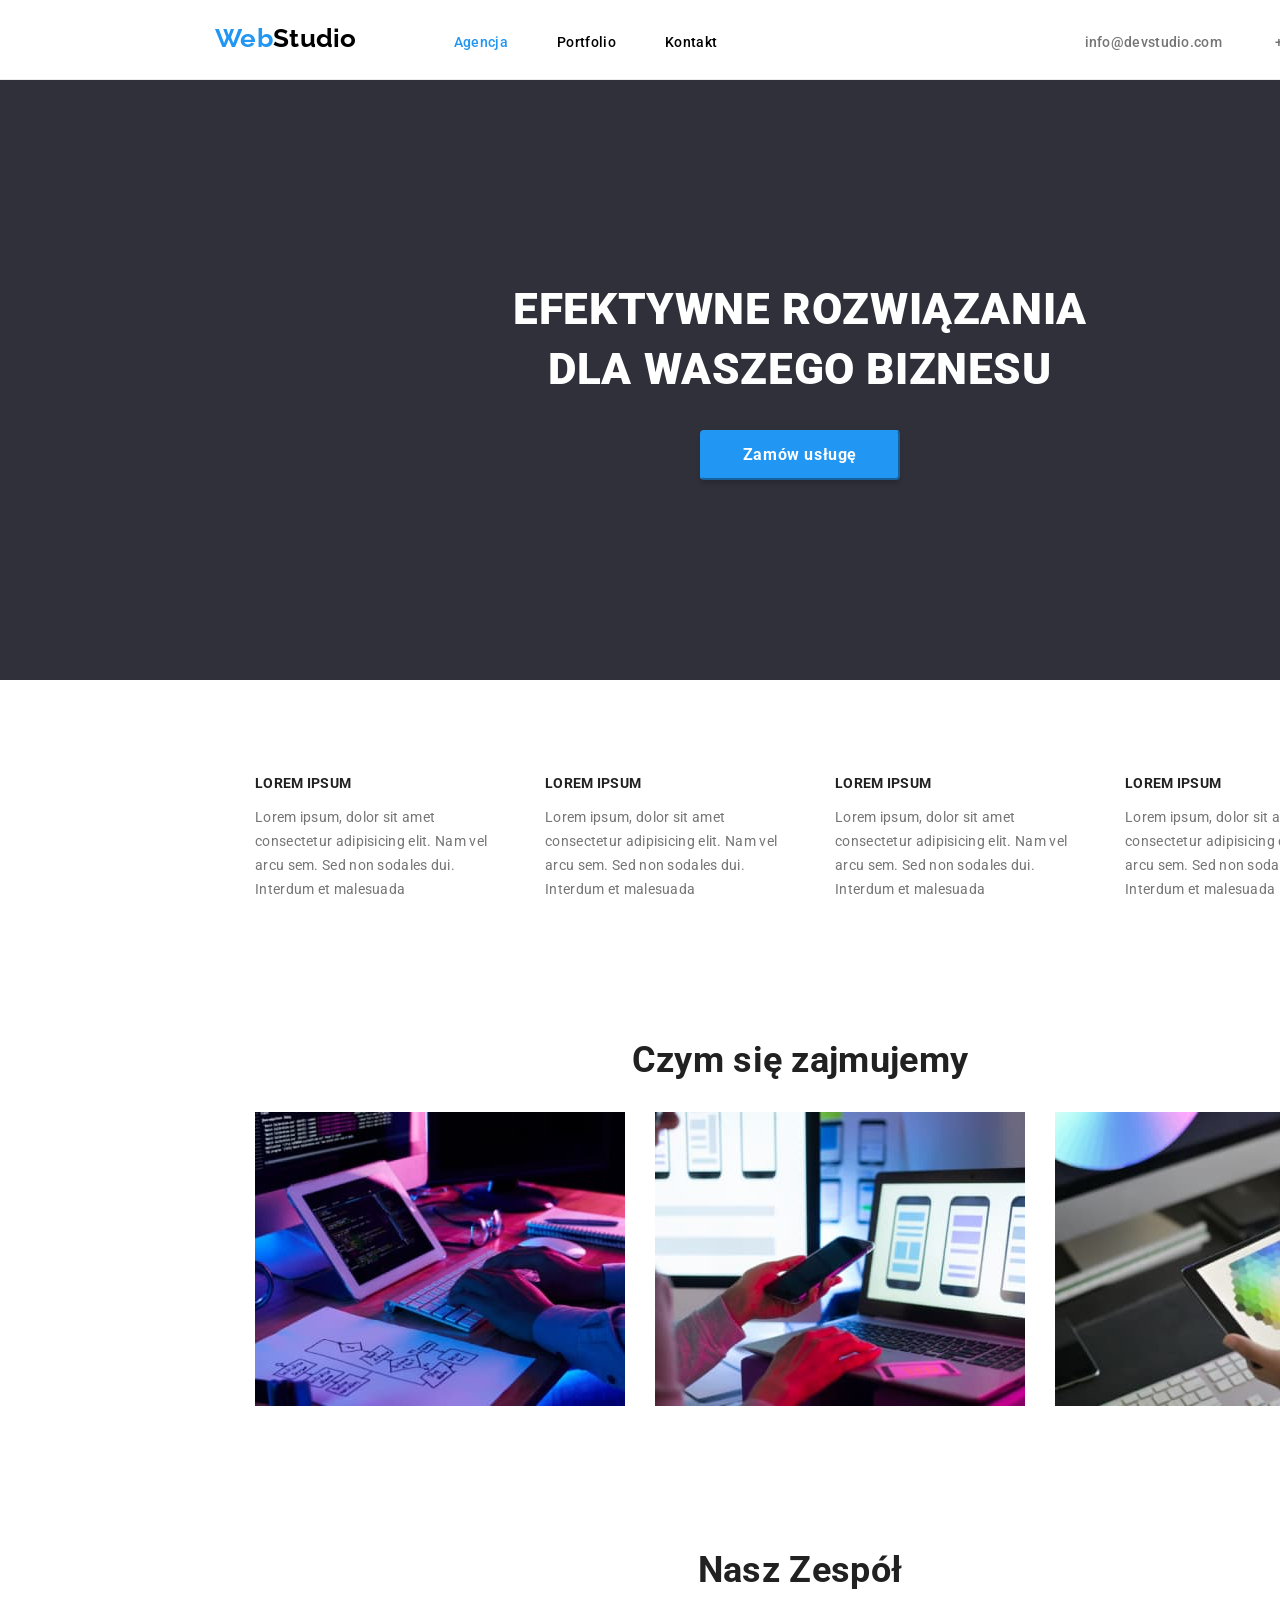
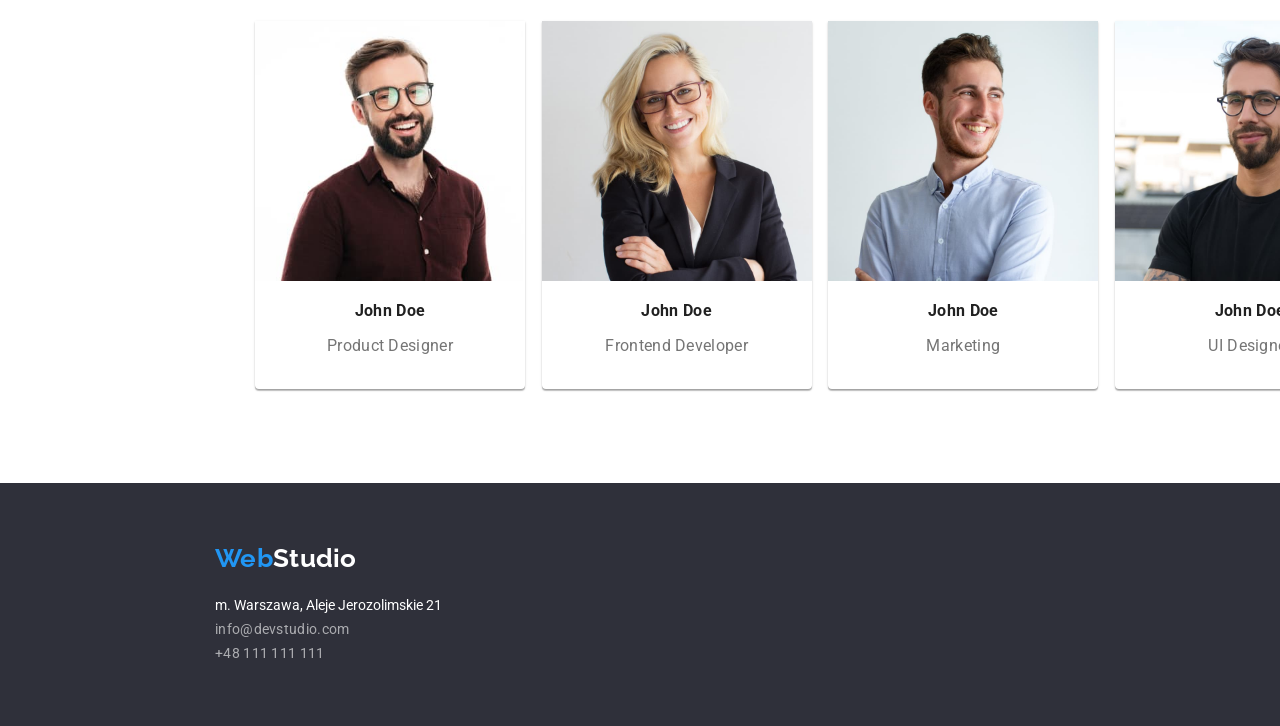
==== commit 01d1b24e: "Update index.html" ====
--- a/index.html
+++ b/index.html
@@ -6,8 +6,10 @@
     <meta name="viewport" content="width=device-width, initial-scale=1.0" />
     <title>goit-markup-hw-03</title>
     <link
+      href="
+    https://cdn.jsdelivr.net/npm/modern-normalize@1.1.0/modern-normalize.min.css
+    "
       rel="stylesheet"
-      href="node_modules/modern-normalize/modern-normalize.css"
     />
     <link rel="stylesheet" href="./css/styles.css" />
     <link rel="preconnect" href="https://fonts.googleapis.com" />
@@ -61,143 +63,145 @@
         <button type="button" class="order-button">Zamów usługę</button>
       </div>
       <!--Opisy-->
-      <div class="container">
-        <section class="section">
-          <div class="lorem-ipsum">
-            <ul>
-              <li>
-                <p class="ipsum-main">LOREM IPSUM</p>
-                <p class="ipsum-secondarry">
-                  Lorem ipsum, dolor sit amet consectetur adipisicing elit. Nam
-                  vel arcu sem. Sed non sodales dui. Interdum et malesuada
-                </p>
-              </li>
-              <li>
-                <p class="ipsum-main">LOREM IPSUM</p>
-                <p class="ipsum-secondarry">
-                  Lorem ipsum, dolor sit amet consectetur adipisicing elit. Nam
-                  vel arcu sem. Sed non sodales dui. Interdum et malesuada
-                </p>
-              </li>
-              <li>
-                <p class="ipsum-main">LOREM IPSUM</p>
-                <p class="ipsum-secondarry">
-                  Lorem ipsum, dolor sit amet consectetur adipisicing elit. Nam
-                  vel arcu sem. Sed non sodales dui. Interdum et malesuada
-                </p>
-              </li>
-              <li>
-                <p class="ipsum-main">LOREM IPSUM</p>
-                <p class="ipsum-secondarry">
-                  Lorem ipsum, dolor sit amet consectetur adipisicing elit. Nam
-                  vel arcu sem. Sed non sodales dui. Interdum et malesuada
-                </p>
-              </li>
-            </ul>
-          </div>
-        </section>
-        <!--Photo-->
-        <section class="section">
-          <div class="photos">
-            <h2>Czym się zajmujemy</h2>
-
-            <ul class="photo">
-              <li class="photo-one">
-                <img
-                  src="images/img01.jpg"
-                  alt="Programowanie"
-                  width="370"
-                  height="294"
-                />
-              </li>
-              <li class="photo-two">
-                <img
-                  src="images/img02.jpg"
-                  alt="Smartfony"
-                  width="370"
-                  height="294"
-                />
-              </li>
-              <li class="photo-three">
-                <img
-                  src="images/img03.jpg"
-                  alt="paleta kolorów na tablecie"
-                  width="370"
-                  height="294"
-                />
-              </li>
-            </ul>
-          </div>
-        </section>
-
-        <!--Team-->
-
-        <section class="section">
-          <div class="our-team">
-            <h2>Nasz Zespół</h2>
-            <ul class="members">
-              <li class="member">
-                <figure>
+      <div class="workspace">
+        <div class="container">
+          <section class="section">
+            <div class="lorem-ipsum">
+              <ul>
+                <li>
+                  <p class="ipsum-main">LOREM IPSUM</p>
+                  <p class="ipsum-secondarry">
+                    Lorem ipsum, dolor sit amet consectetur adipisicing elit.
+                    Nam vel arcu sem. Sed non sodales dui. Interdum et malesuada
+                  </p>
+                </li>
+                <li>
+                  <p class="ipsum-main">LOREM IPSUM</p>
+                  <p class="ipsum-secondarry">
+                    Lorem ipsum, dolor sit amet consectetur adipisicing elit.
+                    Nam vel arcu sem. Sed non sodales dui. Interdum et malesuada
+                  </p>
+                </li>
+                <li>
+                  <p class="ipsum-main">LOREM IPSUM</p>
+                  <p class="ipsum-secondarry">
+                    Lorem ipsum, dolor sit amet consectetur adipisicing elit.
+                    Nam vel arcu sem. Sed non sodales dui. Interdum et malesuada
+                  </p>
+                </li>
+                <li>
+                  <p class="ipsum-main">LOREM IPSUM</p>
+                  <p class="ipsum-secondarry">
+                    Lorem ipsum, dolor sit amet consectetur adipisicing elit.
+                    Nam vel arcu sem. Sed non sodales dui. Interdum et malesuada
+                  </p>
+                </li>
+              </ul>
+            </div>
+          </section>
+          <!--Photo-->
+          <section class="section">
+            <div class="photos">
+              <h2>Czym się zajmujemy</h2>
+
+              <ul class="photo">
+                <li class="photo-one">
                   <img
-                    src="images/portrait01.jpg"
-                    alt="John Product Designer"
-                    width="270"
-                    height="260"
+                    src="images/img01.jpg"
+                    alt="Programowanie"
+                    width="370"
+                    height="294"
                   />
-                  <figcaption>
-                    <p class="john-doe">John Doe</p>
-                    <p class="member-text">Product Designer</p>
-                  </figcaption>
-                </figure>
-              </li>
-
-              <li class="member">
-                <figure>
+                </li>
+                <li class="photo-two">
                   <img
-                    src="images/portrait02.jpg"
-                    alt="John Product Designer"
-                    width="270"
-                    height="260"
+                    src="images/img02.jpg"
+                    alt="Smartfony"
+                    width="370"
+                    height="294"
                   />
-                  <figcaption>
-                    <p class="john-doe">John Doe</p>
-                    <p class="member-text">Frontend Developer</p>
-                  </figcaption>
-                </figure>
-              </li>
-
-              <li class="member">
-                <figure>
+                </li>
+                <li class="photo-three">
                   <img
-                    src="images/portrait03.jpg"
-                    alt="John Product Designer"
-                    width="270"
-                    height="260"
+                    src="images/img03.jpg"
+                    alt="paleta kolorów na tablecie"
+                    width="370"
+                    height="294"
                   />
-                  <figcaption>
-                    <p class="john-doe">John Doe</p>
-                    <p class="member-text">Marketing</p>
-                  </figcaption>
-                </figure>
-              </li>
-
-              <li class="member">
-                <figure>
-                  <img
-                    src="images/portrait04.jpg"
-                    alt="John Product Designer"
-                    width="270"
-                    height="260"
-                  />
-                  <figcaption>
-                    <p class="john-doe">John Doe</p>
-                    <p class="member-text">UI Designer</p>
-                  </figcaption>
-                </figure>
-              </li>
-            </ul>
-          </div>
-        </section>
+                </li>
+              </ul>
+            </div>
+          </section>
+
+          <!--Team-->
+
+          <section class="section">
+            <div class="our-team">
+              <h2>Nasz Zespół</h2>
+              <ul class="members">
+                <li class="member">
+                  <figure>
+                    <img
+                      src="images/portrait01.jpg"
+                      alt="John Product Designer"
+                      width="270"
+                      height="260"
+                    />
+                    <figcaption>
+                      <p class="john-doe">John Doe</p>
+                      <p class="member-text">Product Designer</p>
+                    </figcaption>
+                  </figure>
+                </li>
+
+                <li class="member">
+                  <figure>
+                    <img
+                      src="images/portrait02.jpg"
+                      alt="John Product Designer"
+                      width="270"
+                      height="260"
+                    />
+                    <figcaption>
+                      <p class="john-doe">John Doe</p>
+                      <p class="member-text">Frontend Developer</p>
+                    </figcaption>
+                  </figure>
+                </li>
+
+                <li class="member">
+                  <figure>
+                    <img
+                      src="images/portrait03.jpg"
+                      alt="John Product Designer"
+                      width="270"
+                      height="260"
+                    />
+                    <figcaption>
+                      <p class="john-doe">John Doe</p>
+                      <p class="member-text">Marketing</p>
+                    </figcaption>
+                  </figure>
+                </li>
+
+                <li class="member">
+                  <figure>
+                    <img
+                      src="images/portrait04.jpg"
+                      alt="John Product Designer"
+                      width="270"
+                      height="260"
+                    />
+                    <figcaption>
+                      <p class="john-doe">John Doe</p>
+                      <p class="member-text">UI Designer</p>
+                    </figcaption>
+                  </figure>
+                </li>
+              </ul>
+            </div>
+          </section>
+        </div>
       </div>
     </main>
 
@@ -239,3 +243,4 @@
     </footer>
   </body>
 </html>
+
--- a/css/styles.css
+++ b/css/styles.css
@@ -382,7 +382,6 @@
   letter-spacing: 0.3px;
   line-height: 1.625;
   list-style: none;
-  padding-bottom: 50px;
 }
 .selectors li {
   display: inline;
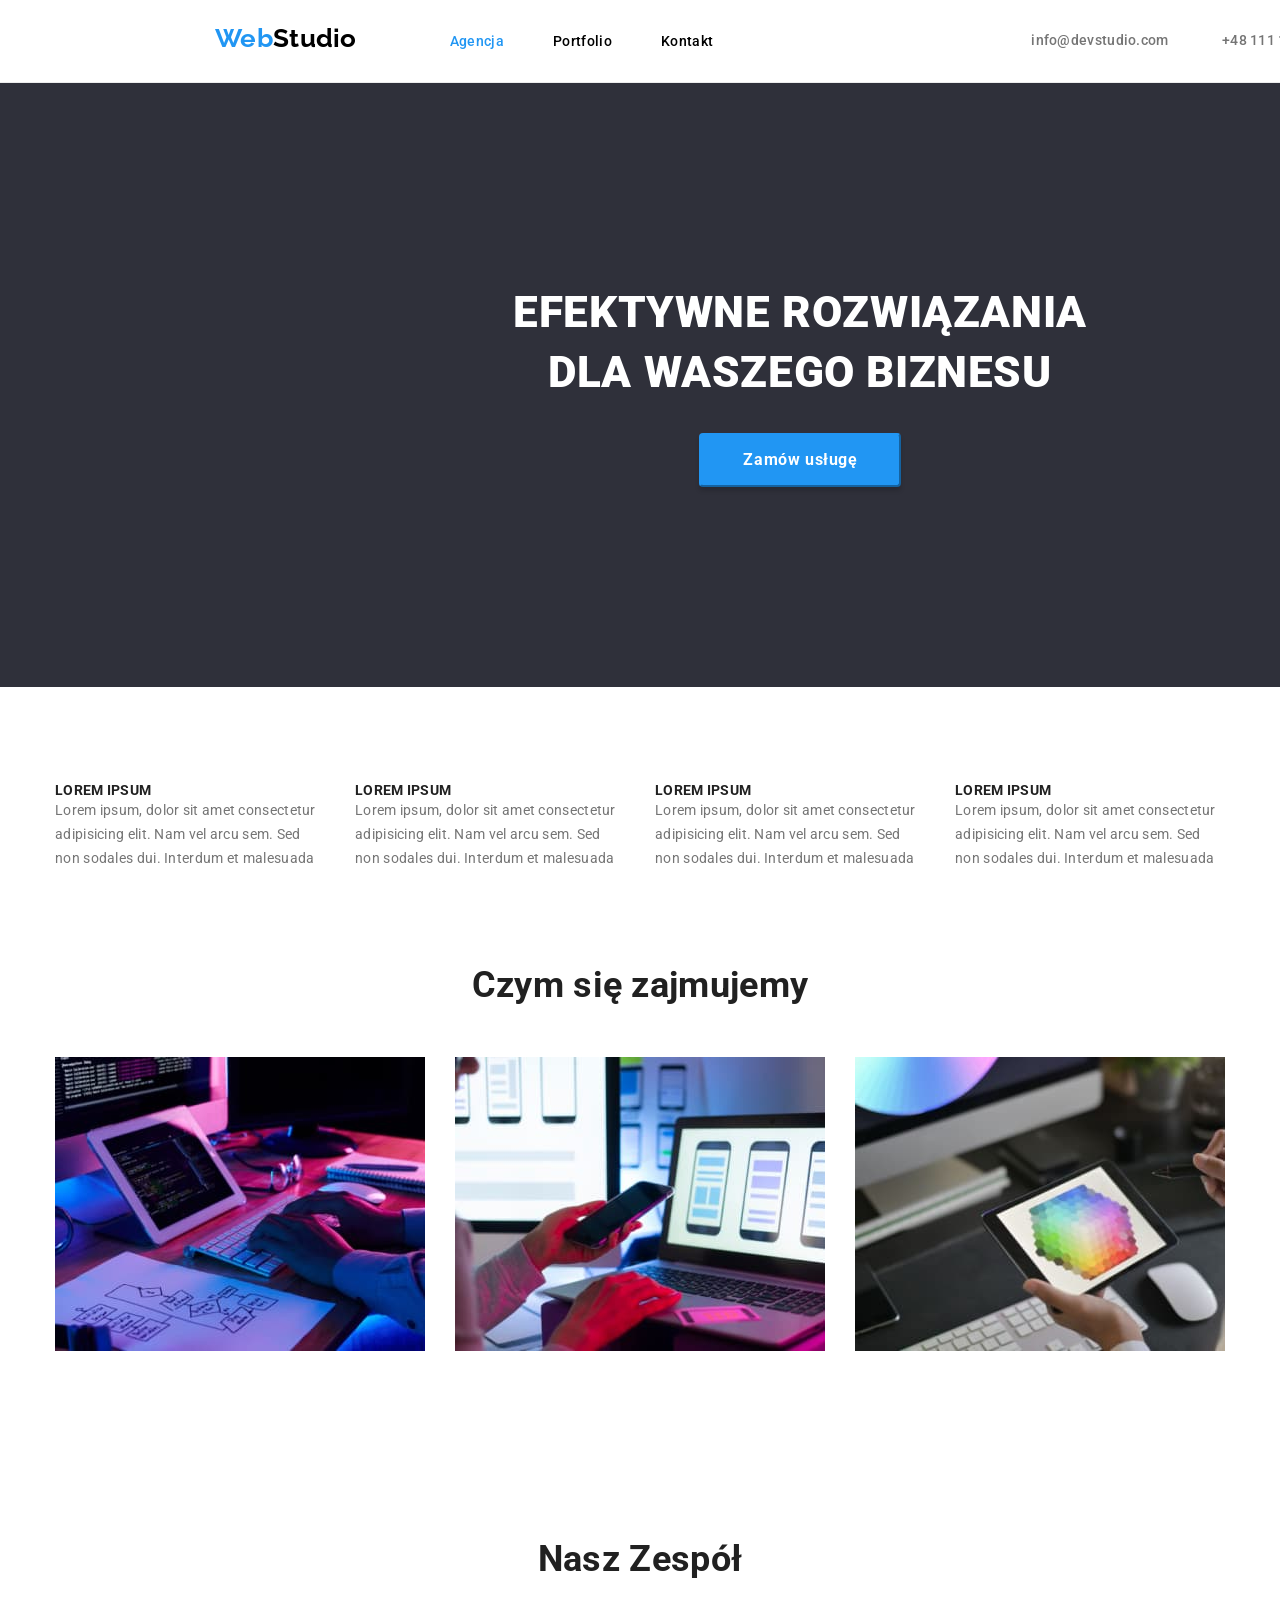
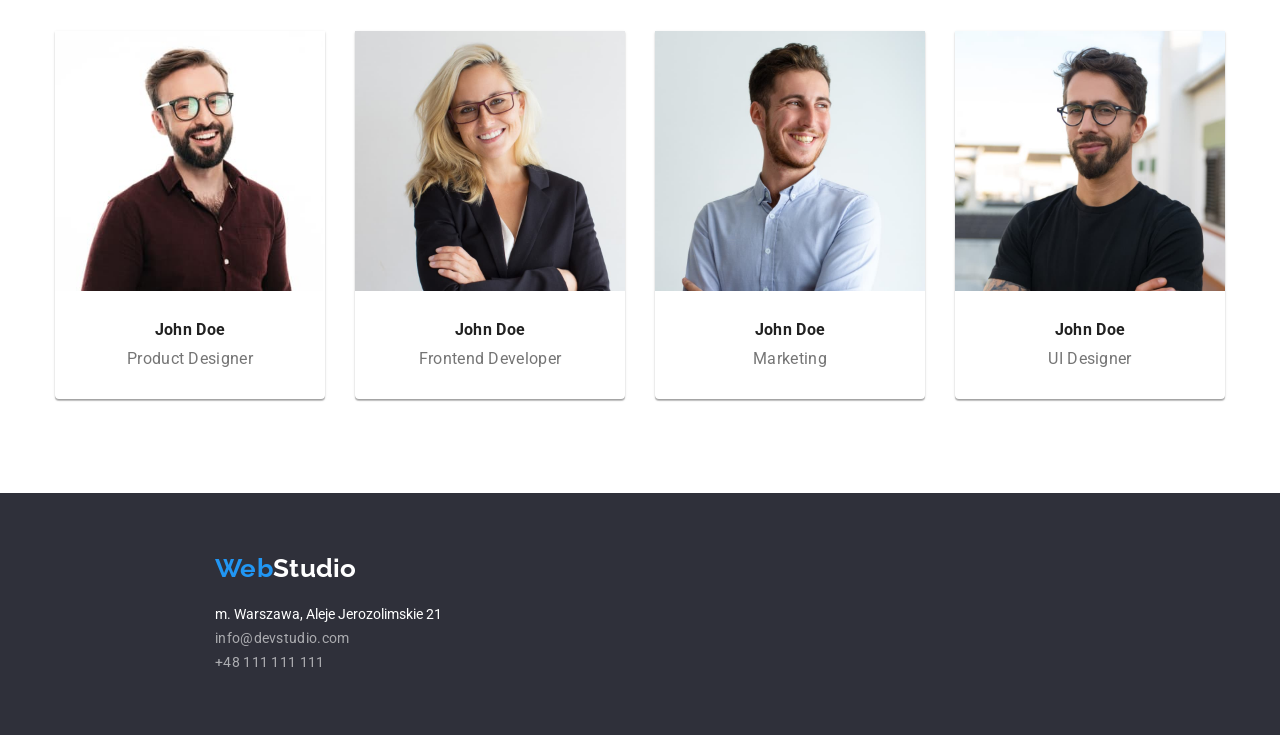
==== commit 8ec50922: "Update index.html" ====
--- a/index.html
+++ b/index.html
@@ -63,7 +63,7 @@
         <button type="button" class="order-button">Zamów usługę</button>
       </div>
       <!--Opisy-->
-      <div class="workspace">
+      <div class="ipsum_background">
         <div class="container">
           <section class="section">
             <div class="lorem-ipsum">
@@ -99,42 +99,47 @@
               </ul>
             </div>
           </section>
-          <!--Photo-->
-          <section class="section">
-            <div class="photos">
-              <h2>Czym się zajmujemy</h2>
-
-              <ul class="photo">
-                <li class="photo-one">
-                  <img
-                    src="images/img01.jpg"
-                    alt="Programowanie"
-                    width="370"
-                    height="294"
-                  />
-                </li>
-                <li class="photo-two">
-                  <img
-                    src="images/img02.jpg"
-                    alt="Smartfony"
-                    width="370"
-                    height="294"
-                  />
-                </li>
-                <li class="photo-three">
-                  <img
-                    src="images/img03.jpg"
-                    alt="paleta kolorów na tablecie"
-                    width="370"
-                    height="294"
-                  />
-                </li>
-              </ul>
-            </div>
-          </section>
-
-          <!--Team-->
-
+        </div>
+      </div>
+      <!--Photo-->
+      <div class="container">
+        <section class="section">
+          <div class="photos">
+            <h2>Czym się zajmujemy</h2>
+
+            <ul class="photo">
+              <li class="photo-one">
+                <img
+                  src="images/img01.jpg"
+                  alt="Programowanie"
+                  width="370"
+                  height="294"
+                />
+              </li>
+              <li class="photo-two">
+                <img
+                  src="images/img02.jpg"
+                  alt="Smartfony"
+                  width="370"
+                  height="294"
+                />
+              </li>
+              <li class="photo-three">
+                <img
+                  src="images/img03.jpg"
+                  alt="paleta kolorów na tablecie"
+                  width="370"
+                  height="294"
+                />
+              </li>
+            </ul>
+          </div>
+        </section>
+      </div>
+
+      <!--Team-->
+      <div class="team-background">
+        <div class="container">
           <section class="section">
             <div class="our-team">
               <h2>Nasz Zespół</h2>
--- a/css/styles.css
+++ b/css/styles.css
@@ -8,6 +8,7 @@
   --second-background-color: #2f303a;
   --button-color: #2196f3;
   --selectors-background-colour: #f5f4fa;
+  --background-colour: #e5e5e5;
 }
 
 body {
@@ -15,17 +16,24 @@
   color: var(--second-text-color);
 }
 
+* {
+  margin: 0;
+  padding: 0;
+}
+
+img {
+  display: block;
+}
+
 .container {
   width: 1200px;
-  margin-left: 200px;
-  margin-right: 200px;
+  margin: 0 auto;
   padding-left: 15px;
   padding-right: 15px;
 }
 
 .section {
   padding-top: 94px;
-  /* padding-bottom: 94px; */
 }
 
 /* Header - start */
@@ -35,18 +43,18 @@
 }
 .header {
   background-color: var(--first-background-color);
-  display: block;
+  display: flex;
+}
+
+/* Web Studio */
+
+.header-logo {
+  display: inline;
+  text-align: left;
   padding-top: 24px;
   padding-bottom: 25px;
 }
 
-/* Web Studio */
-
-.header-logo {
-  display: inline;
-  text-align: left;
-}
-
 .logo-up {
   font-family: Raleway;
   font-weight: 700;
@@ -87,39 +95,26 @@
   text-decoration: none;
 }
 
-.nav-list li:hover {
-  display: inline;
-  text-decoration: none;
-}
-
 .nav-list a {
   text-decoration: none;
 }
 
 .nav-list a:hover {
-  display: inline;
-  text-decoration: none;
   color: var(--fourth-text-color);
 }
 
 .agency {
   color: #000;
 }
-.agency:hover {
-  text-decoration: none;
-}
+
 .portfolio {
   color: #000;
 }
-.portfolio:hover {
-  text-decoration: none;
-}
+
 .contact {
   color: #000;
 }
-.contact:hover {
-  text-decoration: none;
-}
+
 .active {
   color: #2196f3;
 }
@@ -133,13 +128,8 @@
   text-align: right;
   display: inline;
   padding-left: 318px;
-}
-
-.contact-details :hover {
-  font-weight: 500;
-  font-size: 14px;
-  text-decoration: none;
-  text-align: right;
+  padding-top: 32px;
+  padding-bottom: 32px;
 }
 
 .contact-details_email {
@@ -163,7 +153,6 @@
   background-color: var(--second-background-color);
   text-align: center;
   width: 1600px;
-  height: 600px;
 }
 
 .button-description {
@@ -189,11 +178,19 @@
   box-shadow: 0px 4px 4px rgba(0, 0, 0, 0.15);
   color: var(--third-text-color);
   cursor: pointer;
-  width: 200px;
-  height: 50px;
+  padding: 10px 41px 10px 42px;
+  margin-bottom: 200px;
 }
 
 /* Description Lorem Ipsum */
+
+.workspace {
+  width: 1600px;
+}
+
+.lorem-ipsum {
+  background-color: var(--first-background-color);
+}
 
 .lorem-ipsum ul {
   display: flex;
@@ -239,6 +236,7 @@
   line-height: 1.16;
   letter-spacing: 0.3px;
   color: var(--first-text-color);
+  padding-bottom: 50px;
 }
 .photo {
   display: flex;
@@ -249,14 +247,14 @@
 .photos ul {
   list-style: none;
   gap: 30px;
+  padding-bottom: 94px;
 }
 
 /* Team */
 
 .our-team {
-  background-color: var(--first-background-color);
-  display: inline;
-  margin-bottom: 94px;
+  background-color: var(--background-colour);
+  display: inline;
 }
 
 .our-team h2 {
@@ -266,12 +264,14 @@
   line-height: 1.16;
   letter-spacing: 0.3px;
   text-align: center;
+  padding-bottom: 50px;
 }
 
 .members {
   display: flex;
   flex-direction: row;
   justify-content: space-between;
+  padding-bottom: 94px;
 }
 
 .members li {
@@ -281,7 +281,6 @@
 }
 .member {
   width: 270px;
-  height: 368px;
   align-items: center;
   box-shadow: 0px 1px 3px rgba(0, 0, 0, 0.12), 0px 1px 1px rgba(0, 0, 0, 0.14),
     0px 2px 1px rgba(0, 0, 0, 0.2);
@@ -298,12 +297,15 @@
   letter-spacing: 0.3px;
   text-align: center;
   color: var(--first-text-color);
+  padding-top: 30px;
 }
 .member-text {
   font-size: 16px;
   line-height: 1.18;
   letter-spacing: 0.3px;
   text-align: center;
+  padding-top: 10px;
+  padding-bottom: 30px;
 }
 
 /* Main - End */
@@ -312,7 +314,6 @@
 .section_footer {
   width: 1600px;
   background-color: var(--second-background-color);
-  margin-top: 94px;
 }
 
 .lower-line {
@@ -383,23 +384,25 @@
   line-height: 1.625;
   list-style: none;
 }
-.selectors li {
-  display: inline;
-}
+/* .selectors li {
+  display: inline;
+} */
 .selector-one {
   color: var(--first-text-color);
   background-color: var(--selectors-background-colour);
   border: none;
   border-radius: 4px;
   cursor: pointer;
-  width: 93px;
-  height: 38px;
-}
-.selector-one:hover,
-:focus {
-  text-align: center;
+  padding: 6px 22px 6px 22px;
+  font-family: Roboto;
+  font-weight: 500;
+  font-size: 16px;
+  line-height: 1.63;
+}
+.selector-one:hover {
+  /* text-align: center; */
   background-color: var(--button-color);
-  border-radius: 4px;
+  /* border-radius: 4px; */
   color: var(--third-text-color);
   box-shadow: 0px 2px 2px rgba(0, 0, 0, 0.12), 0px 2px 1px rgba(0, 0, 0, 0.08),
     0px 1px 3px rgba(0, 0, 0, 0.1);
@@ -417,25 +420,25 @@
   align-content: space-between;
   flex-wrap: wrap;
   flex-basis: calc((100% - 60px) / 3);
-  gap: 30px;
+  gap: 29px;
   align-items: center;
-  padding: 0;
-}
-
-.products li {
+  padding-bottom: 94px;
+}
+
+.prod-box {
   border-right: 1px solid #eeeeee;
   border-bottom: 1px solid #eeeeee;
   border-left: 1px solid #eeeeee;
 }
 
-.products li:hover,
+/* .products li:hover,
 :focus {
   border-right: 1px solid #eeeeee;
   border-bottom: 1px solid #eeeeee;
   border-left: 1px solid #eeeeee;
   box-shadow: 0px 1px 1px rgba(0, 0, 0, 0.12), 0px 4px 4px rgba(0, 0, 0, 0.06),
     1px 4px 6px rgba(0, 0, 0, 0.16);
-}
+} */
 
 .prod-title {
   font-size: 18px;
@@ -444,8 +447,6 @@
   letter-spacing: 0.3px;
   color: var(--first-text-color);
   margin: 0;
-  width: 322px;
-  height: 36px;
   padding: 20px 24px 4px 24px;
 }
 .prod-decription {
@@ -453,7 +454,5 @@
   line-height: 1.875;
   letter-spacing: 0.3px;
   margin: 0;
-  width: 322px;
-  height: 36px;
   padding: 0px 24px 20px 24px;
 }
